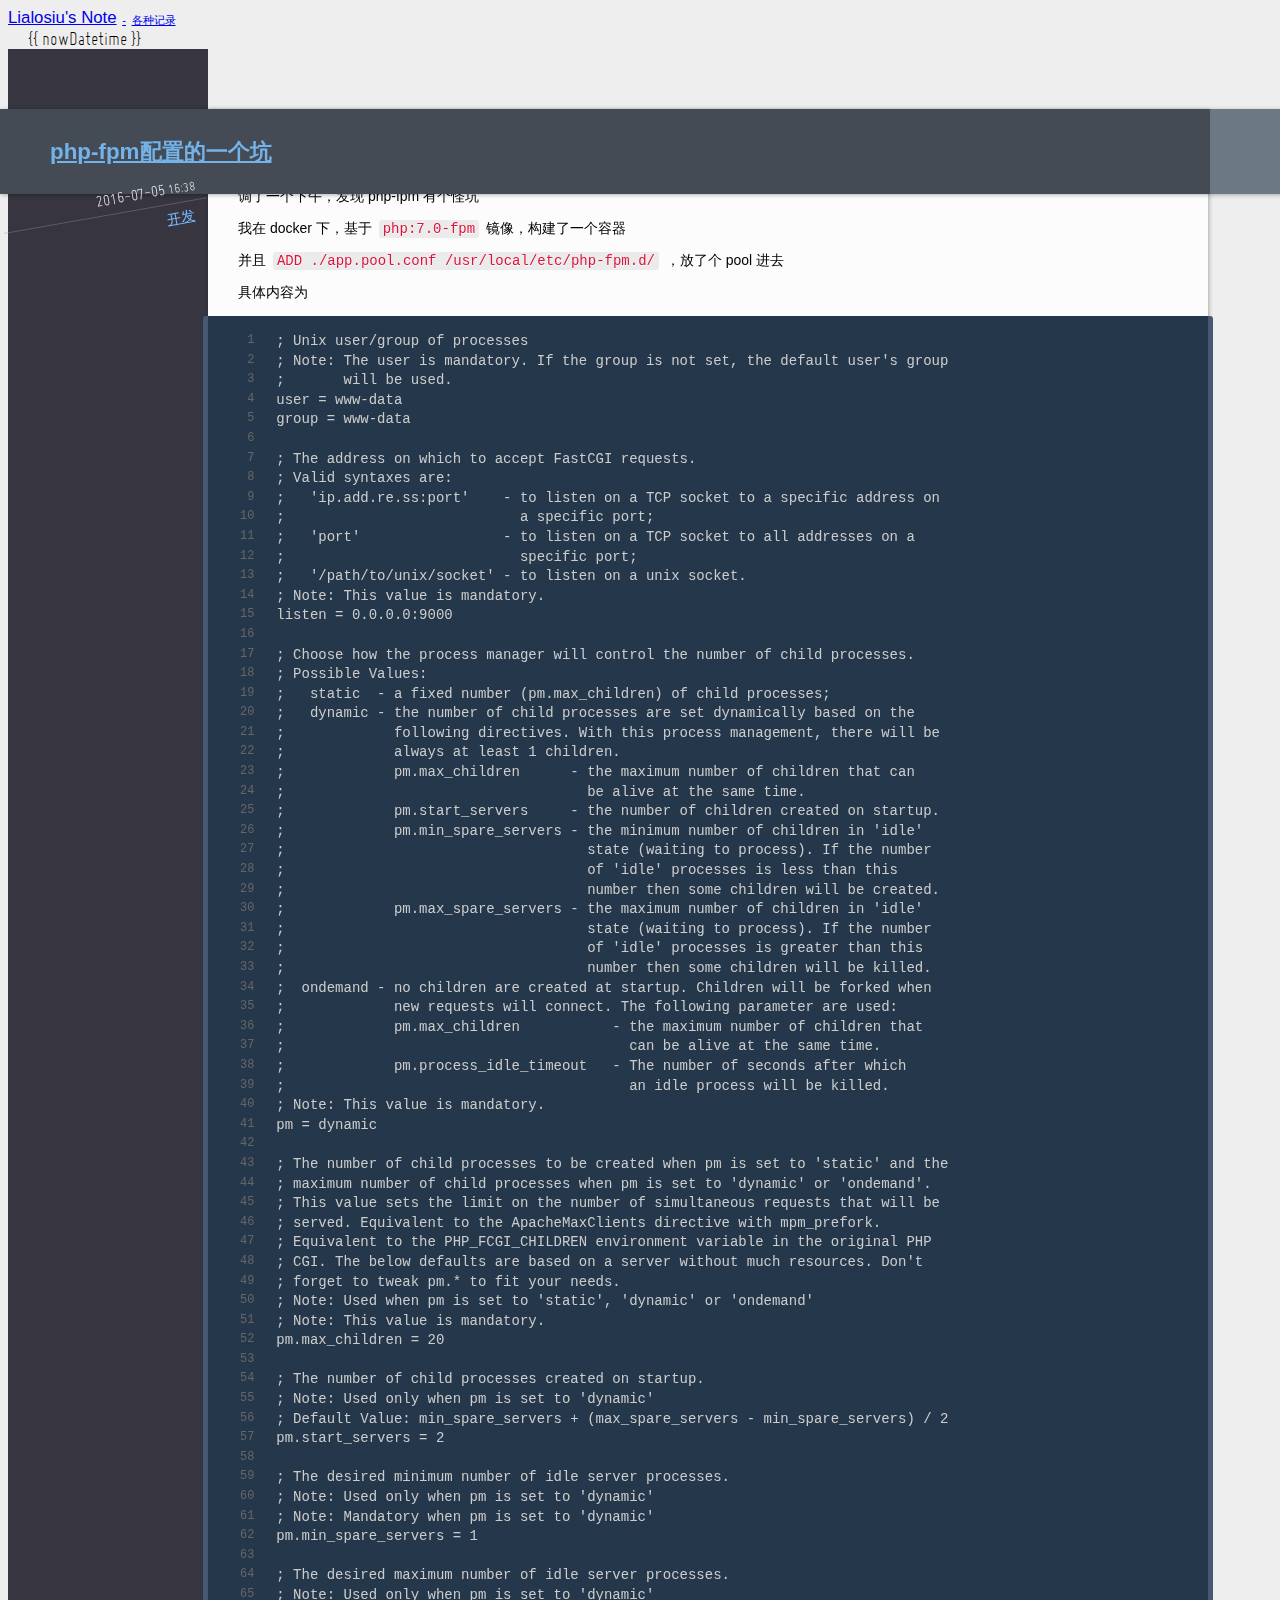
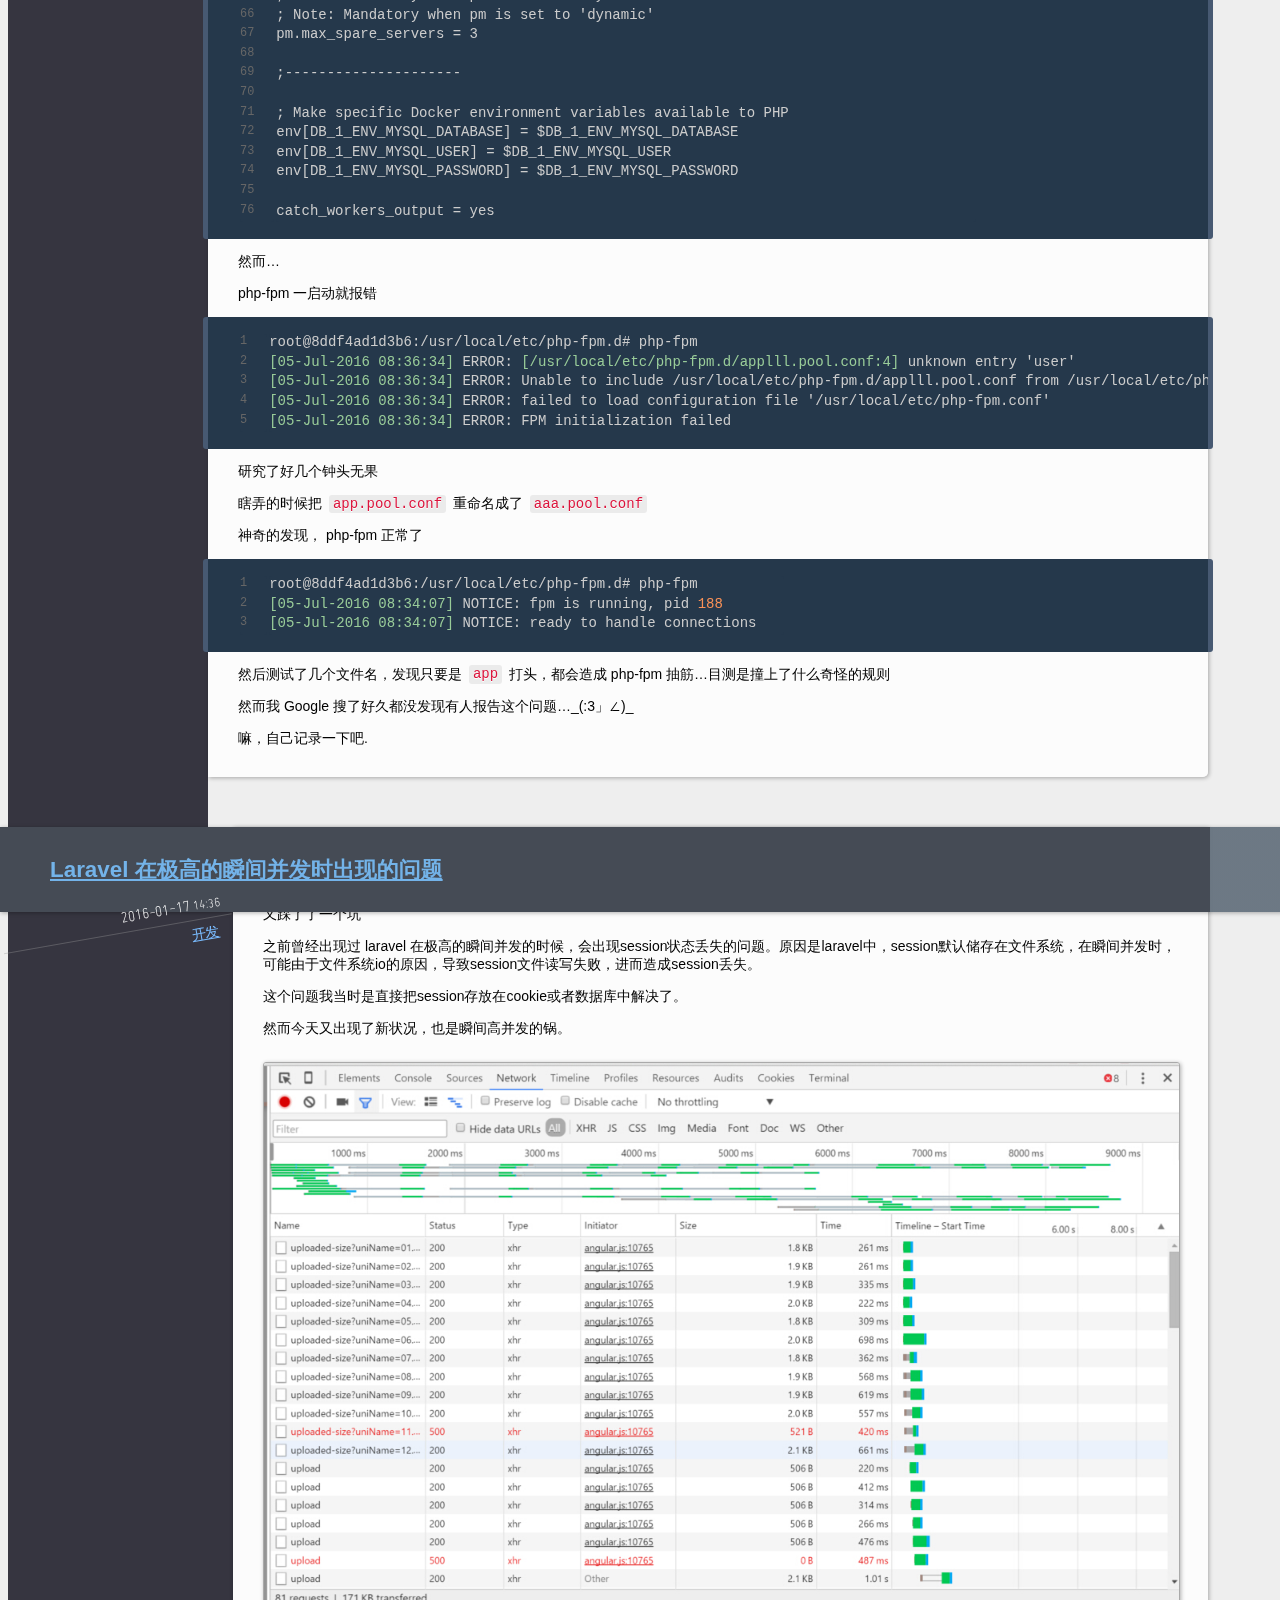
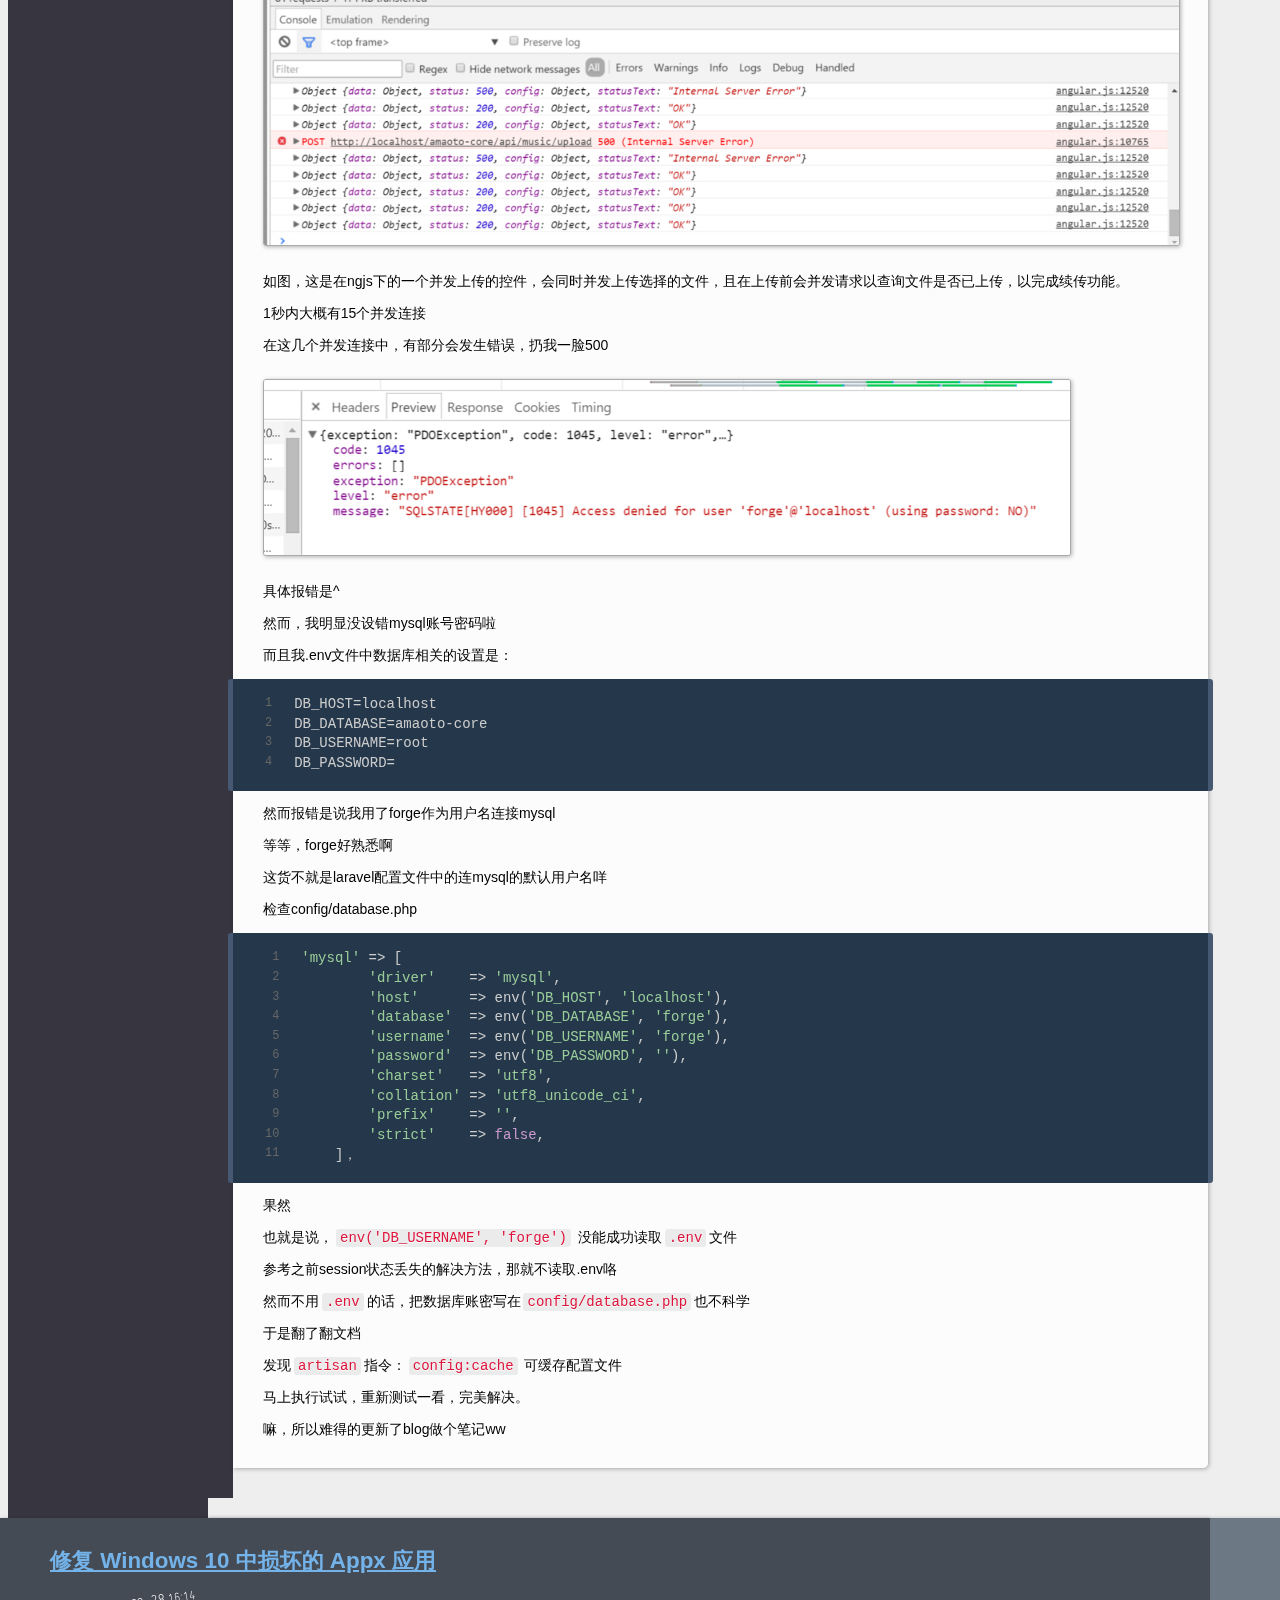
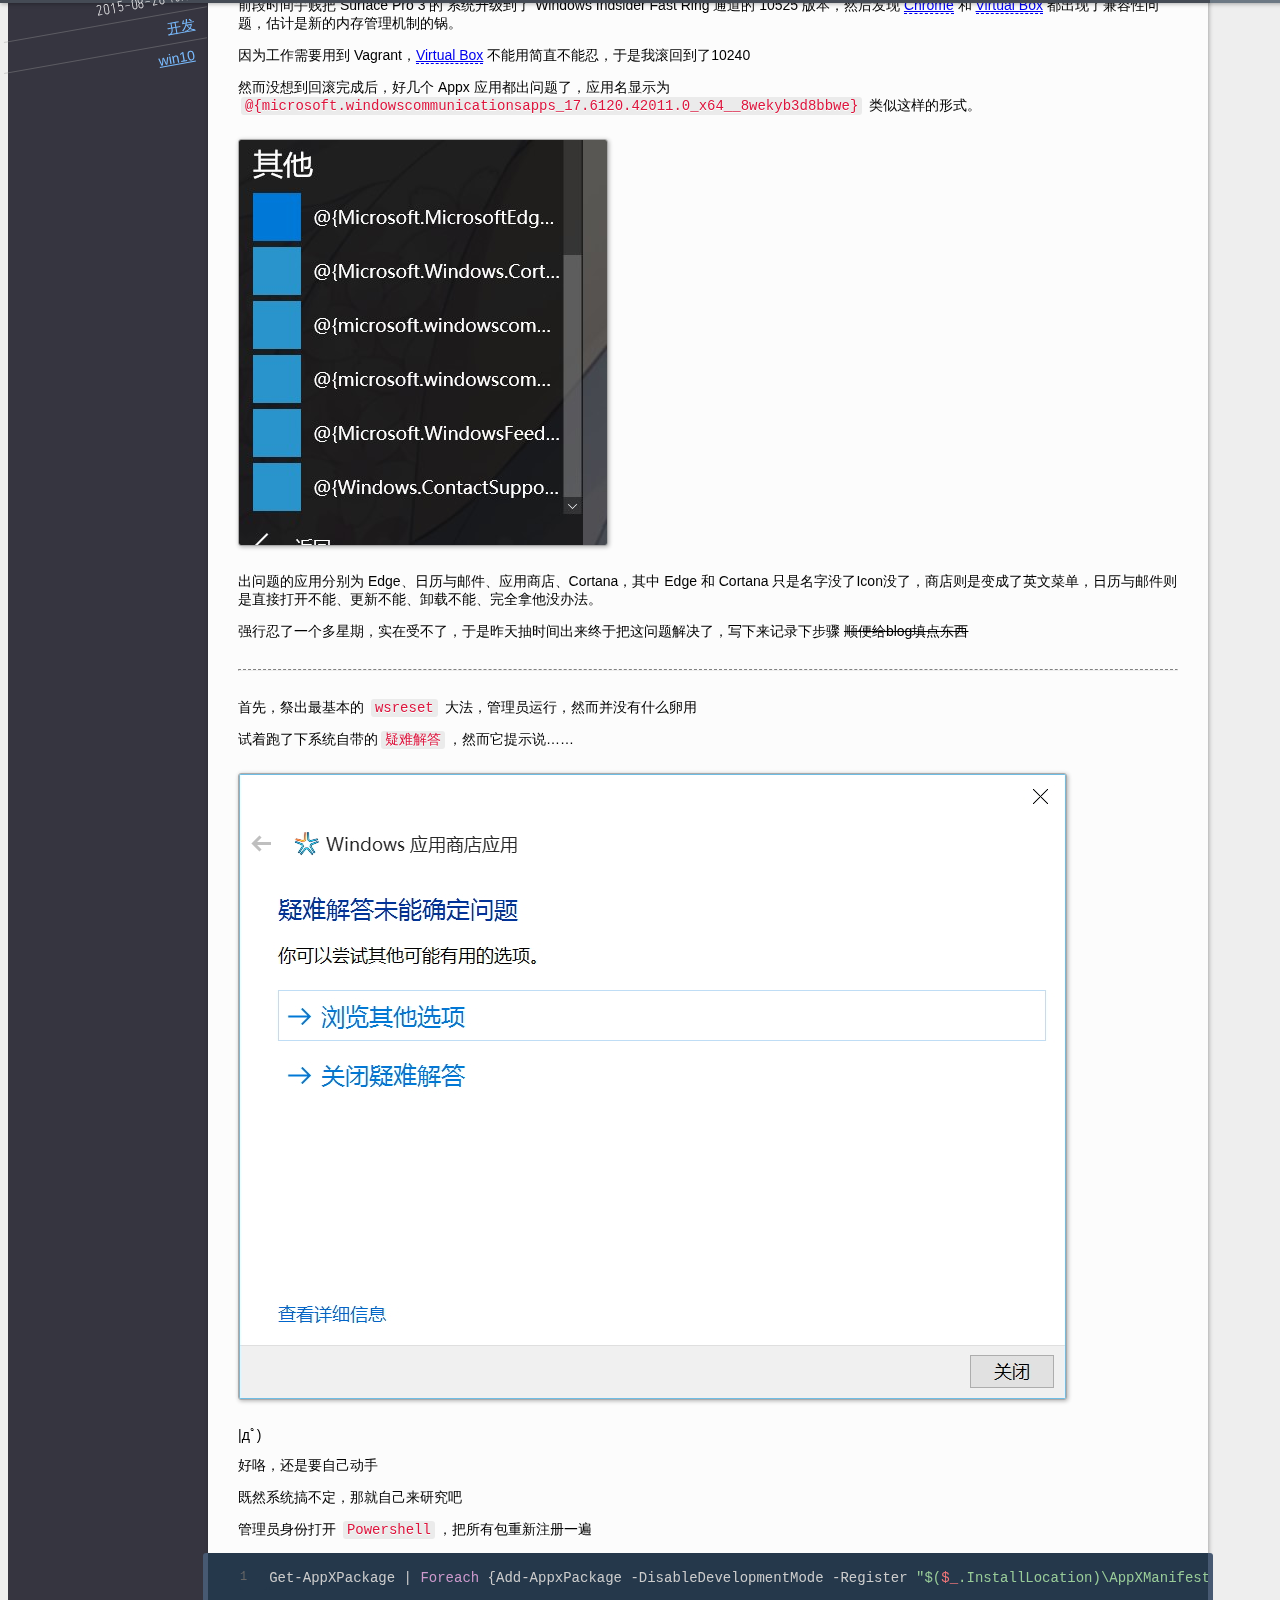
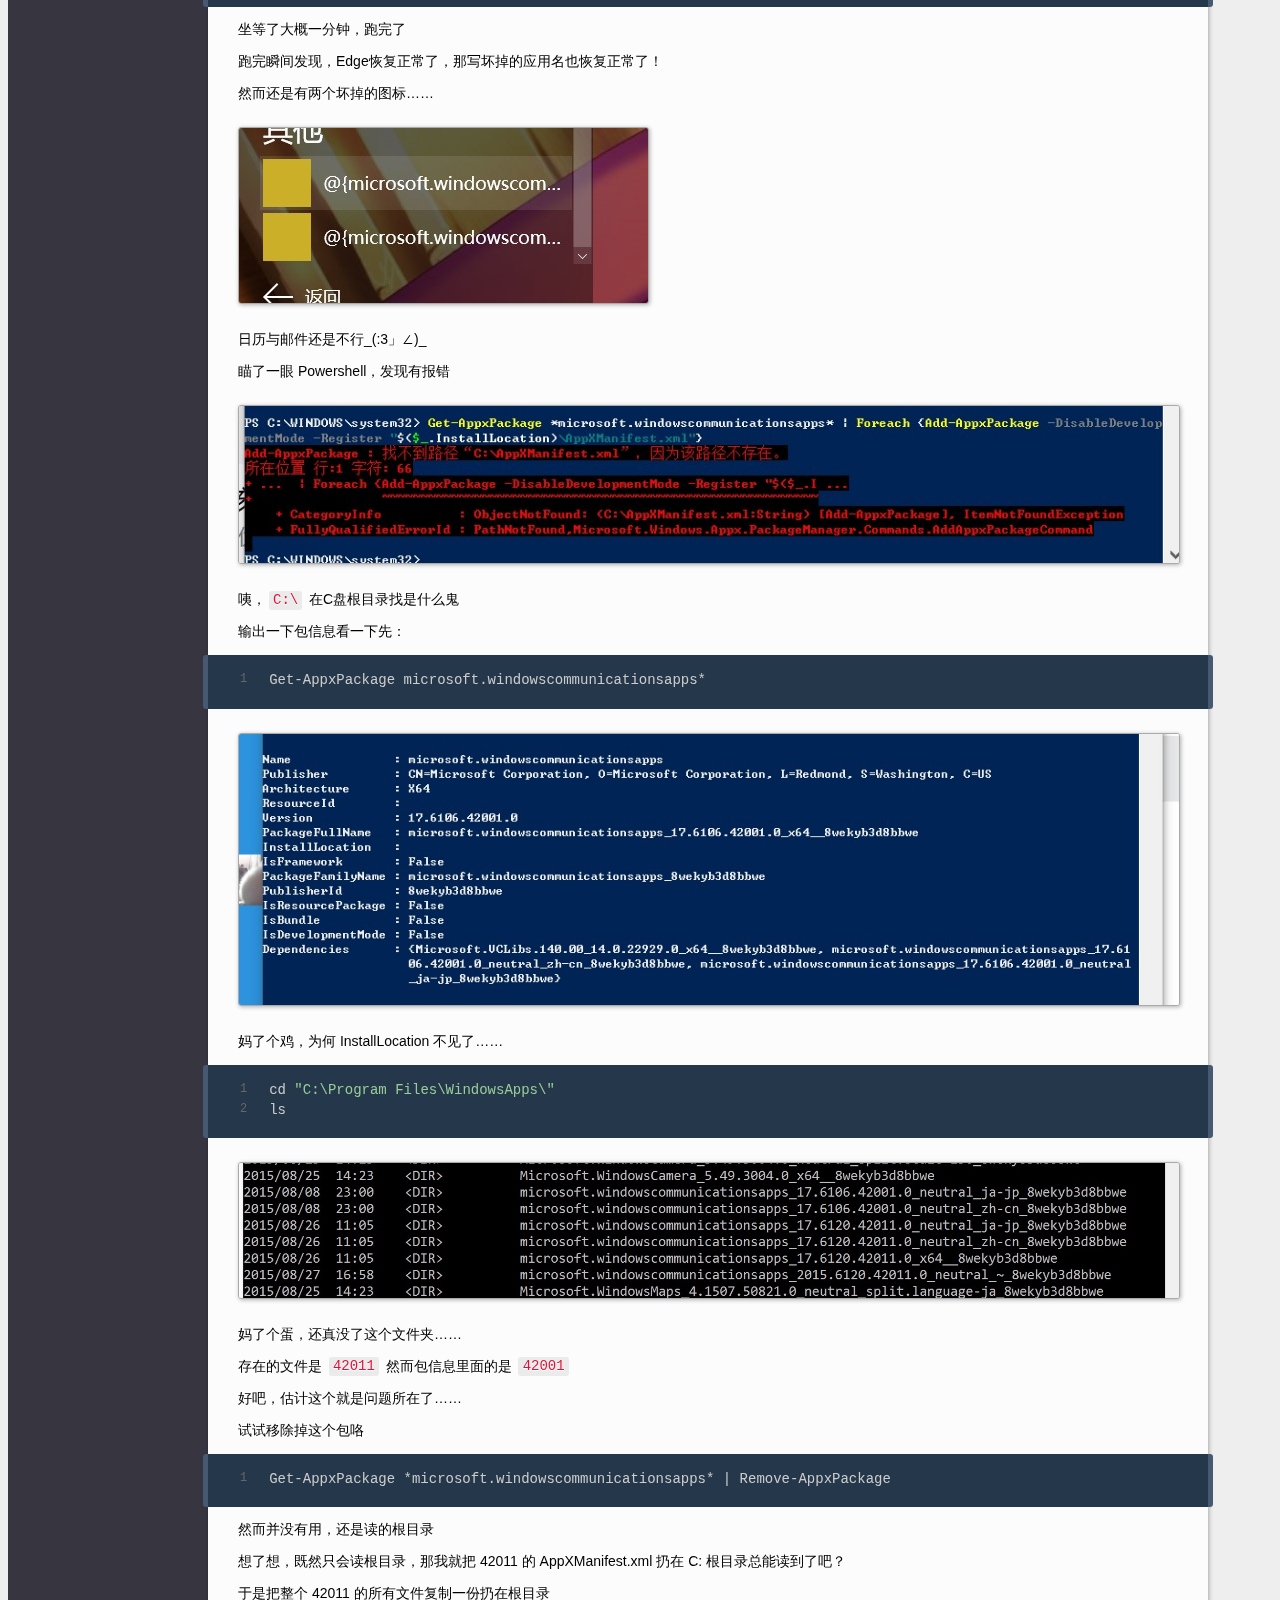
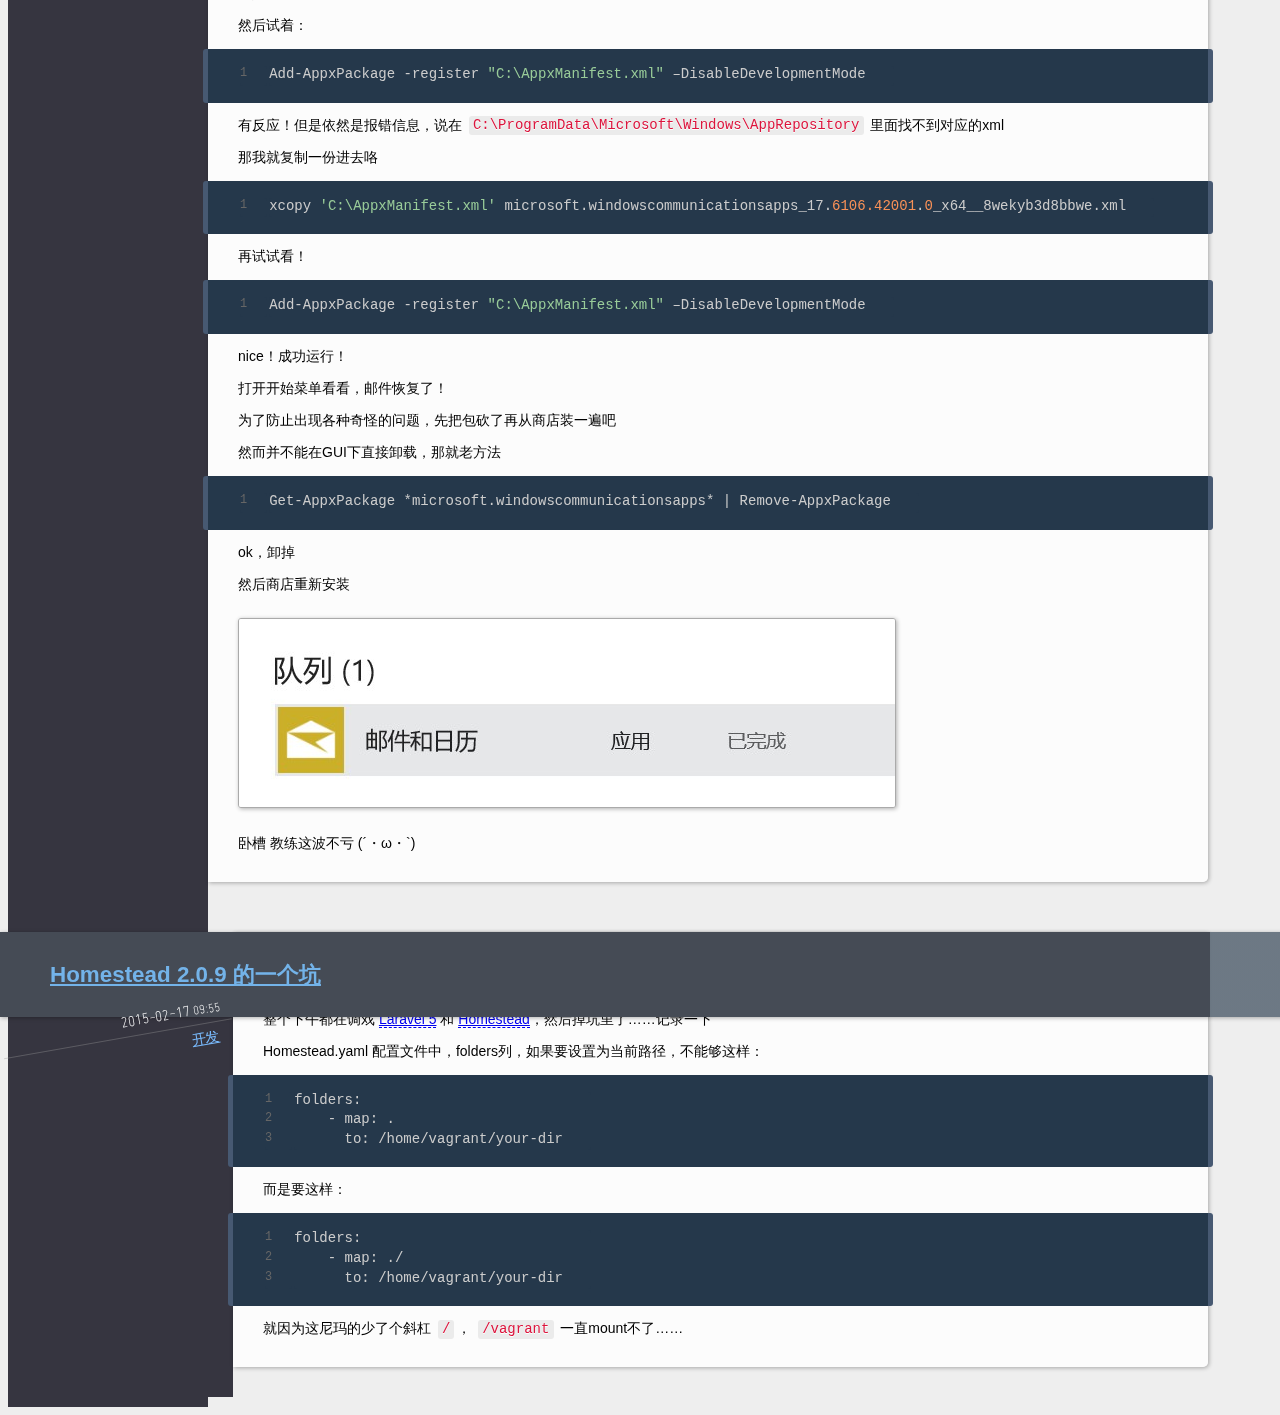
==== index.html @ b4f5a3cc "Site updated: 2017-02-01 22:41:34" ====
<!DOCTYPE html>
<html>
<head>
    <meta charset="utf-8">
    <meta http-equiv="x-ua-compatible" content="ie=edge">
    <meta name="viewport" content="width=device-width, initial-scale=1">
    <title>Lialosiu&#39;s Note</title>
    <link rel="stylesheet" href="https://cdn.jsdelivr.net/semantic-ui/2.2.6/semantic.min.css">
    <link rel="stylesheet" href="/css/app.css">
</head>
<body>
<div id="app">
    <div class="ui top fixed menu blur">
    </div>
    <div class="ui top fixed borderless menu">
        <div class="item site-name-area">
            <a href="/" class="site-title">Lialosiu&#39;s Note</a>
            
            <a href="/" class="site-subtitle">各种记录</a>
            
        </div>
        <div class="right menu">
            <a class="item clock" v-cloak>{{ nowDatetime }}</a>
        </div>
    </div>
    <div class="body">
        <div class="left-side">
            

<articl class="article article-type-post">
    <div class="article-meta">
        <header class="article-header">
            
            
            <h1>
                <a href="/2016/07/05/php-fpm配置的一个坑/">php-fpm配置的一个坑</a>
            </h1>
            
            
        </header>
        <div class="article-date rotate">
            <i class="icon calendar"></i>
            <time datetime="2016-07-05T08:38:00.000Z">2016-07-05
                <small>16:38</small>
            </time>
        </div>
        
        <div class="article-category rotate">
            <i class="icon book"></i>
            <a class="article-category-link" href="/categories/开发/">开发</a>
        </div>
        
        
    </div>
    <div class="article-inner">
        
        
        
        <div class="article-entry">
            
            <p>调了一个下午，发现 php-fpm 有个怪坑</p>
<p>我在 docker 下，基于 <code>php:7.0-fpm</code> 镜像，构建了一个容器</p>
<p>并且 <code>ADD ./app.pool.conf /usr/local/etc/php-fpm.d/</code> ，放了个 pool 进去</p>
<p>具体内容为</p>
<figure class="highlight"><table><tr><td class="gutter"><pre><div class="line">1</div><div class="line">2</div><div class="line">3</div><div class="line">4</div><div class="line">5</div><div class="line">6</div><div class="line">7</div><div class="line">8</div><div class="line">9</div><div class="line">10</div><div class="line">11</div><div class="line">12</div><div class="line">13</div><div class="line">14</div><div class="line">15</div><div class="line">16</div><div class="line">17</div><div class="line">18</div><div class="line">19</div><div class="line">20</div><div class="line">21</div><div class="line">22</div><div class="line">23</div><div class="line">24</div><div class="line">25</div><div class="line">26</div><div class="line">27</div><div class="line">28</div><div class="line">29</div><div class="line">30</div><div class="line">31</div><div class="line">32</div><div class="line">33</div><div class="line">34</div><div class="line">35</div><div class="line">36</div><div class="line">37</div><div class="line">38</div><div class="line">39</div><div class="line">40</div><div class="line">41</div><div class="line">42</div><div class="line">43</div><div class="line">44</div><div class="line">45</div><div class="line">46</div><div class="line">47</div><div class="line">48</div><div class="line">49</div><div class="line">50</div><div class="line">51</div><div class="line">52</div><div class="line">53</div><div class="line">54</div><div class="line">55</div><div class="line">56</div><div class="line">57</div><div class="line">58</div><div class="line">59</div><div class="line">60</div><div class="line">61</div><div class="line">62</div><div class="line">63</div><div class="line">64</div><div class="line">65</div><div class="line">66</div><div class="line">67</div><div class="line">68</div><div class="line">69</div><div class="line">70</div><div class="line">71</div><div class="line">72</div><div class="line">73</div><div class="line">74</div><div class="line">75</div><div class="line">76</div></pre></td><td class="code"><pre><div class="line">; Unix user/group of processes</div><div class="line">; Note: The user is mandatory. If the group is not set, the default user's group</div><div class="line">;       will be used.</div><div class="line">user = www-data</div><div class="line">group = www-data</div><div class="line"></div><div class="line">; The address on which to accept FastCGI requests.</div><div class="line">; Valid syntaxes are:</div><div class="line">;   'ip.add.re.ss:port'    - to listen on a TCP socket to a specific address on</div><div class="line">;                            a specific port;</div><div class="line">;   'port'                 - to listen on a TCP socket to all addresses on a</div><div class="line">;                            specific port;</div><div class="line">;   '/path/to/unix/socket' - to listen on a unix socket.</div><div class="line">; Note: This value is mandatory.</div><div class="line">listen = 0.0.0.0:9000</div><div class="line"></div><div class="line">; Choose how the process manager will control the number of child processes.</div><div class="line">; Possible Values:</div><div class="line">;   static  - a fixed number (pm.max_children) of child processes;</div><div class="line">;   dynamic - the number of child processes are set dynamically based on the</div><div class="line">;             following directives. With this process management, there will be</div><div class="line">;             always at least 1 children.</div><div class="line">;             pm.max_children      - the maximum number of children that can</div><div class="line">;                                    be alive at the same time.</div><div class="line">;             pm.start_servers     - the number of children created on startup.</div><div class="line">;             pm.min_spare_servers - the minimum number of children in 'idle'</div><div class="line">;                                    state (waiting to process). If the number</div><div class="line">;                                    of 'idle' processes is less than this</div><div class="line">;                                    number then some children will be created.</div><div class="line">;             pm.max_spare_servers - the maximum number of children in 'idle'</div><div class="line">;                                    state (waiting to process). If the number</div><div class="line">;                                    of 'idle' processes is greater than this</div><div class="line">;                                    number then some children will be killed.</div><div class="line">;  ondemand - no children are created at startup. Children will be forked when</div><div class="line">;             new requests will connect. The following parameter are used:</div><div class="line">;             pm.max_children           - the maximum number of children that</div><div class="line">;                                         can be alive at the same time.</div><div class="line">;             pm.process_idle_timeout   - The number of seconds after which</div><div class="line">;                                         an idle process will be killed.</div><div class="line">; Note: This value is mandatory.</div><div class="line">pm = dynamic</div><div class="line"></div><div class="line">; The number of child processes to be created when pm is set to 'static' and the</div><div class="line">; maximum number of child processes when pm is set to 'dynamic' or 'ondemand'.</div><div class="line">; This value sets the limit on the number of simultaneous requests that will be</div><div class="line">; served. Equivalent to the ApacheMaxClients directive with mpm_prefork.</div><div class="line">; Equivalent to the PHP_FCGI_CHILDREN environment variable in the original PHP</div><div class="line">; CGI. The below defaults are based on a server without much resources. Don't</div><div class="line">; forget to tweak pm.* to fit your needs.</div><div class="line">; Note: Used when pm is set to 'static', 'dynamic' or 'ondemand'</div><div class="line">; Note: This value is mandatory.</div><div class="line">pm.max_children = 20</div><div class="line"></div><div class="line">; The number of child processes created on startup.</div><div class="line">; Note: Used only when pm is set to 'dynamic'</div><div class="line">; Default Value: min_spare_servers + (max_spare_servers - min_spare_servers) / 2</div><div class="line">pm.start_servers = 2</div><div class="line"></div><div class="line">; The desired minimum number of idle server processes.</div><div class="line">; Note: Used only when pm is set to 'dynamic'</div><div class="line">; Note: Mandatory when pm is set to 'dynamic'</div><div class="line">pm.min_spare_servers = 1</div><div class="line"></div><div class="line">; The desired maximum number of idle server processes.</div><div class="line">; Note: Used only when pm is set to 'dynamic'</div><div class="line">; Note: Mandatory when pm is set to 'dynamic'</div><div class="line">pm.max_spare_servers = 3</div><div class="line"></div><div class="line">;---------------------</div><div class="line"></div><div class="line">; Make specific Docker environment variables available to PHP</div><div class="line">env[DB_1_ENV_MYSQL_DATABASE] = $DB_1_ENV_MYSQL_DATABASE</div><div class="line">env[DB_1_ENV_MYSQL_USER] = $DB_1_ENV_MYSQL_USER</div><div class="line">env[DB_1_ENV_MYSQL_PASSWORD] = $DB_1_ENV_MYSQL_PASSWORD</div><div class="line"></div><div class="line">catch_workers_output = yes</div></pre></td></tr></table></figure>
<p>然而…</p>
<p>php-fpm 一启动就报错</p>
<figure class="highlight accesslog"><table><tr><td class="gutter"><pre><div class="line">1</div><div class="line">2</div><div class="line">3</div><div class="line">4</div><div class="line">5</div></pre></td><td class="code"><pre><div class="line">root@8ddf4ad1d3b6:/usr/local/etc/php-fpm.d# php-fpm</div><div class="line"><span class="string">[05-Jul-2016 08:36:34]</span> ERROR: <span class="string">[/usr/local/etc/php-fpm.d/applll.pool.conf:4]</span> unknown entry 'user'</div><div class="line"><span class="string">[05-Jul-2016 08:36:34]</span> ERROR: Unable to include /usr/local/etc/php-fpm.d/applll.pool.conf from /usr/local/etc/php-fpm.conf at line <span class="number">4</span></div><div class="line"><span class="string">[05-Jul-2016 08:36:34]</span> ERROR: failed to load configuration file '/usr/local/etc/php-fpm.conf'</div><div class="line"><span class="string">[05-Jul-2016 08:36:34]</span> ERROR: FPM initialization failed</div></pre></td></tr></table></figure>
<p>研究了好几个钟头无果</p>
<p>瞎弄的时候把 <code>app.pool.conf</code> 重命名成了 <code>aaa.pool.conf</code></p>
<p>神奇的发现， php-fpm 正常了</p>
<figure class="highlight accesslog"><table><tr><td class="gutter"><pre><div class="line">1</div><div class="line">2</div><div class="line">3</div></pre></td><td class="code"><pre><div class="line">root@8ddf4ad1d3b6:/usr/local/etc/php-fpm.d# php-fpm</div><div class="line"><span class="string">[05-Jul-2016 08:34:07]</span> NOTICE: fpm is running, pid <span class="number">188</span></div><div class="line"><span class="string">[05-Jul-2016 08:34:07]</span> NOTICE: ready to handle connections</div></pre></td></tr></table></figure>
<p>然后测试了几个文件名，发现只要是 <code>app</code> 打头，都会造成 php-fpm 抽筋…目测是撞上了什么奇怪的规则</p>
<p>然而我 Google 搜了好久都没发现有人报告这个问题…_(:3」∠)_</p>
<p>嘛，自己记录一下吧.</p>

            
        </div>
        <footer class="article-footer">
            <!--<a data-url="http://lialosiu.com/2016/07/05/php-fpm配置的一个坑/" data-id="ciyn25i310004ygyzutb5bv4u"-->
               <!--class="article-share-link">share</a>-->
            
        </footer>
    </div>
    
</articl>



<articl class="article article-type-post">
    <div class="article-meta">
        <header class="article-header">
            
            
            <h1>
                <a href="/2016/01/17/laravel在极高的瞬间并发时出现的问题/">Laravel 在极高的瞬间并发时出现的问题</a>
            </h1>
            
            
        </header>
        <div class="article-date rotate">
            <i class="icon calendar"></i>
            <time datetime="2016-01-17T06:36:00.000Z">2016-01-17
                <small>14:36</small>
            </time>
        </div>
        
        <div class="article-category rotate">
            <i class="icon book"></i>
            <a class="article-category-link" href="/categories/开发/">开发</a>
        </div>
        
        
    </div>
    <div class="article-inner">
        
        
        
        <div class="article-entry">
            
            <p>又踩了了一个坑</p>
<p>之前曾经出现过 laravel 在极高的瞬间并发的时候，会出现session状态丢失的问题。原因是laravel中，session默认储存在文件系统，在瞬间并发时，可能由于文件系统io的原因，导致session文件读写失败，进而造成session丢失。</p>
<p>这个问题我当时是直接把session存放在cookie或者数据库中解决了。</p>
<p>然而今天又出现了新状况，也是瞬间高并发的锅。</p>
<img src="/2016/01/17/laravel在极高的瞬间并发时出现的问题/20160117221844.jpg" alt="20160117221844.jpg" title="">
<p>如图，这是在ngjs下的一个并发上传的控件，会同时并发上传选择的文件，且在上传前会并发请求以查询文件是否已上传，以完成续传功能。</p>
<p>1秒内大概有15个并发连接</p>
<p>在这几个并发连接中，有部分会发生错误，扔我一脸500</p>
<img src="/2016/01/17/laravel在极高的瞬间并发时出现的问题/20160117222400.jpg" alt="20160117222400.jpg" title="">
<p>具体报错是^</p>
<p>然而，我明显没设错mysql账号密码啦</p>
<p>而且我.env文件中数据库相关的设置是：</p>
<figure class="highlight ini"><table><tr><td class="gutter"><pre><div class="line">1</div><div class="line">2</div><div class="line">3</div><div class="line">4</div></pre></td><td class="code"><pre><div class="line"><span class="attr">DB_HOST</span>=localhost</div><div class="line"><span class="attr">DB_DATABASE</span>=amaoto-core</div><div class="line"><span class="attr">DB_USERNAME</span>=root</div><div class="line"><span class="attr">DB_PASSWORD</span>=</div></pre></td></tr></table></figure>
<p>然而报错是说我用了forge作为用户名连接mysql</p>
<p>等等，forge好熟悉啊</p>
<p>这货不就是laravel配置文件中的连mysql的默认用户名咩</p>
<p>检查config/database.php</p>
<figure class="highlight php"><table><tr><td class="gutter"><pre><div class="line">1</div><div class="line">2</div><div class="line">3</div><div class="line">4</div><div class="line">5</div><div class="line">6</div><div class="line">7</div><div class="line">8</div><div class="line">9</div><div class="line">10</div><div class="line">11</div></pre></td><td class="code"><pre><div class="line"><span class="string">'mysql'</span> =&gt; [</div><div class="line">        <span class="string">'driver'</span>    =&gt; <span class="string">'mysql'</span>,</div><div class="line">        <span class="string">'host'</span>      =&gt; env(<span class="string">'DB_HOST'</span>, <span class="string">'localhost'</span>),</div><div class="line">        <span class="string">'database'</span>  =&gt; env(<span class="string">'DB_DATABASE'</span>, <span class="string">'forge'</span>),</div><div class="line">        <span class="string">'username'</span>  =&gt; env(<span class="string">'DB_USERNAME'</span>, <span class="string">'forge'</span>),</div><div class="line">        <span class="string">'password'</span>  =&gt; env(<span class="string">'DB_PASSWORD'</span>, <span class="string">''</span>),</div><div class="line">        <span class="string">'charset'</span>   =&gt; <span class="string">'utf8'</span>,</div><div class="line">        <span class="string">'collation'</span> =&gt; <span class="string">'utf8_unicode_ci'</span>,</div><div class="line">        <span class="string">'prefix'</span>    =&gt; <span class="string">''</span>,</div><div class="line">        <span class="string">'strict'</span>    =&gt; <span class="keyword">false</span>,</div><div class="line">    ]，</div></pre></td></tr></table></figure>
<p>果然</p>
<p>也就是说，<code>env(&#39;DB_USERNAME&#39;, &#39;forge&#39;)</code> 没能成功读取<code>.env</code>文件</p>
<p>参考之前session状态丢失的解决方法，那就不读取.env咯</p>
<p>然而不用<code>.env</code>的话，把数据库账密写在<code>config/database.php</code>也不科学</p>
<p>于是翻了翻文档</p>
<p>发现<code>artisan</code>指令：<code>config:cache</code> 可缓存配置文件</p>
<p>马上执行试试，重新测试一看，完美解决。</p>
<p>嘛，所以难得的更新了blog做个笔记ww</p>

            
        </div>
        <footer class="article-footer">
            <!--<a data-url="http://lialosiu.com/2016/01/17/laravel在极高的瞬间并发时出现的问题/" data-id="ciyn25i330006ygyz6rc8dpba"-->
               <!--class="article-share-link">share</a>-->
            
        </footer>
    </div>
    
</articl>



<articl class="article article-type-post">
    <div class="article-meta">
        <header class="article-header">
            
            
            <h1>
                <a href="/2015/08/28/修复windows10中损坏的appx应用/">修复 Windows 10 中损坏的 Appx 应用</a>
            </h1>
            
            
        </header>
        <div class="article-date rotate">
            <i class="icon calendar"></i>
            <time datetime="2015-08-28T08:14:43.000Z">2015-08-28
                <small>16:14</small>
            </time>
        </div>
        
        <div class="article-category rotate">
            <i class="icon book"></i>
            <a class="article-category-link" href="/categories/开发/">开发</a>
        </div>
        
        
        <div class="article-tag rotate">
            <i class="icon tags"></i>
            <a class="article-tag-link" href="/tags/win10/">win10</a>
        </div>
        
    </div>
    <div class="article-inner">
        
        
        
        <div class="article-entry">
            
            <p>前段时间手贱把 Surface Pro 3 的 系统升级到了 Windows Indsider Fast Ring 通道的 10525 版本，然后发现 <a href="https://www.google.com/intl/zh-CN/chrome/browser/desktop/index.html" target="_blank" rel="external">Chrome</a> 和 <a href="virtualbox.org">Virtual Box</a> 都出现了兼容性问题，估计是新的内存管理机制的锅。</p>
<p>因为工作需要用到 Vagrant，<a href="http://virtualbox.org" target="_blank" rel="external">Virtual Box</a> 不能用简直不能忍，于是我滚回到了10240</p>
<p>然而没想到回滚完成后，好几个 Appx 应用都出问题了，应用名显示为 <code>@{microsoft.windowscommunicationsapps_17.6120.42011.0_x64__8wekyb3d8bbwe}</code> 类似这样的形式。</p>
<img src="/2015/08/28/修复windows10中损坏的appx应用/000.jpg" alt="000.jpg" title="">
<p>出问题的应用分别为 Edge、日历与邮件、应用商店、Cortana，其中 Edge 和 Cortana 只是名字没了Icon没了，商店则是变成了英文菜单，日历与邮件则是直接打开不能、更新不能、卸载不能、完全拿他没办法。</p>
<p>强行忍了一个多星期，实在受不了，于是昨天抽时间出来终于把这问题解决了，写下来记录下步骤 <del>顺便给blog填点东西</del></p>
<hr>
<p>首先，祭出最基本的 <code>wsreset</code> 大法，管理员运行，然而并没有什么卵用</p>
<p>试着跑了下系统自带的<code>疑难解答</code>，然而它提示说……</p>
<img src="/2015/08/28/修复windows10中损坏的appx应用/001.jpg" alt="001.jpg" title="">
<p>|дﾟ)</p>
<p>好咯，还是要自己动手</p>
<p>既然系统搞不定，那就自己来研究吧</p>
<p>管理员身份打开 <code>Powershell</code>，把所有包重新注册一遍</p>
<figure class="highlight ps"><table><tr><td class="gutter"><pre><div class="line">1</div></pre></td><td class="code"><pre><div class="line">Get-AppXPackage | <span class="keyword">Foreach</span> &#123;Add-AppxPackage -DisableDevelopmentMode -Register <span class="string">"$(<span class="variable">$_</span>.InstallLocation)\AppXManifest.xml"</span>&#125;</div></pre></td></tr></table></figure>
<p>坐等了大概一分钟，跑完了</p>
<p>跑完瞬间发现，Edge恢复正常了，那写坏掉的应用名也恢复正常了！</p>
<p>然而还是有两个坏掉的图标……</p>
<img src="/2015/08/28/修复windows10中损坏的appx应用/002.jpg" alt="002.jpg" title="">
<p>日历与邮件还是不行_(:3」∠)_</p>
<p>瞄了一眼 Powershell，发现有报错</p>
<img src="/2015/08/28/修复windows10中损坏的appx应用/003.jpg" alt="003.jpg" title="">
<p>咦，<code>C:\</code> 在C盘根目录找是什么鬼</p>
<p>输出一下包信息看一下先：</p>
<figure class="highlight ps"><table><tr><td class="gutter"><pre><div class="line">1</div></pre></td><td class="code"><pre><div class="line">Get-AppxPackage microsoft.windowscommunicationsapps*</div></pre></td></tr></table></figure>
<img src="/2015/08/28/修复windows10中损坏的appx应用/004.jpg" alt="004.jpg" title="">
<p>妈了个鸡，为何 InstallLocation 不见了……</p>
<figure class="highlight ps"><table><tr><td class="gutter"><pre><div class="line">1</div><div class="line">2</div></pre></td><td class="code"><pre><div class="line">cd <span class="string">"C:\Program Files\WindowsApps\"</span></div><div class="line">ls</div></pre></td></tr></table></figure>
<img src="/2015/08/28/修复windows10中损坏的appx应用/005.jpg" alt="005.jpg" title="">
<p>妈了个蛋，还真没了这个文件夹……</p>
<p>存在的文件是 <code>42011</code> 然而包信息里面的是 <code>42001</code></p>
<p>好吧，估计这个就是问题所在了……</p>
<p>试试移除掉这个包咯</p>
<figure class="highlight ps"><table><tr><td class="gutter"><pre><div class="line">1</div></pre></td><td class="code"><pre><div class="line">Get-AppxPackage *microsoft.windowscommunicationsapps* | Remove-AppxPackage</div></pre></td></tr></table></figure>
<p>然而并没有用，还是读的根目录</p>
<p>想了想，既然只会读根目录，那我就把 42011 的 AppXManifest.xml 扔在 C: 根目录总能读到了吧？</p>
<p>于是把整个 42011 的所有文件复制一份扔在根目录</p>
<p>然后试着：</p>
<figure class="highlight ps"><table><tr><td class="gutter"><pre><div class="line">1</div></pre></td><td class="code"><pre><div class="line">Add-AppxPackage -register <span class="string">"C:\AppxManifest.xml"</span> –DisableDevelopmentMode</div></pre></td></tr></table></figure>
<p>有反应！但是依然是报错信息，说在 <code>C:\ProgramData\Microsoft\Windows\AppRepository</code> 里面找不到对应的xml</p>
<p>那我就复制一份进去咯</p>
<figure class="highlight ps"><table><tr><td class="gutter"><pre><div class="line">1</div></pre></td><td class="code"><pre><div class="line">xcopy <span class="string">'C:\AppxManifest.xml'</span> microsoft.windowscommunicationsapps_17.<span class="number">6106.42001</span>.<span class="number">0</span>_x64__8wekyb3d8bbwe.xml</div></pre></td></tr></table></figure>
<p>再试试看！</p>
<figure class="highlight ps"><table><tr><td class="gutter"><pre><div class="line">1</div></pre></td><td class="code"><pre><div class="line">Add-AppxPackage -register <span class="string">"C:\AppxManifest.xml"</span> –DisableDevelopmentMode</div></pre></td></tr></table></figure>
<p>nice！成功运行！</p>
<p>打开开始菜单看看，邮件恢复了！</p>
<p>为了防止出现各种奇怪的问题，先把包砍了再从商店装一遍吧</p>
<p>然而并不能在GUI下直接卸载，那就老方法</p>
<figure class="highlight ps"><table><tr><td class="gutter"><pre><div class="line">1</div></pre></td><td class="code"><pre><div class="line">Get-AppxPackage *microsoft.windowscommunicationsapps* | Remove-AppxPackage</div></pre></td></tr></table></figure>
<p>ok，卸掉</p>
<p>然后商店重新安装</p>
<img src="/2015/08/28/修复windows10中损坏的appx应用/006.jpg" alt="006.jpg" title="">
<p>卧槽 教练这波不亏 (´・ω・`)</p>

            
        </div>
        <footer class="article-footer">
            <!--<a data-url="http://lialosiu.com/2015/08/28/修复windows10中损坏的appx应用/" data-id="ciyn25i300003ygyzur49psvh"-->
               <!--class="article-share-link">share</a>-->
            
        </footer>
    </div>
    
</articl>



<articl class="article article-type-post">
    <div class="article-meta">
        <header class="article-header">
            
            
            <h1>
                <a href="/2015/02/17/homestead2.0.9的一个坑/">Homestead 2.0.9 的一个坑</a>
            </h1>
            
            
        </header>
        <div class="article-date rotate">
            <i class="icon calendar"></i>
            <time datetime="2015-02-17T01:55:00.000Z">2015-02-17
                <small>09:55</small>
            </time>
        </div>
        
        <div class="article-category rotate">
            <i class="icon book"></i>
            <a class="article-category-link" href="/categories/开发/">开发</a>
        </div>
        
        
    </div>
    <div class="article-inner">
        
        
        
        <div class="article-entry">
            
            <p>整个下午都在调戏 <a href="http://laravel.com/docs/5.0" target="_blank" rel="external">Laravel 5</a> 和 <a href="http://laravel.com/docs/5.0/homestead" target="_blank" rel="external">Homestead</a>，然后掉坑里了……记录一下</p>
<p>Homestead.yaml 配置文件中，folders列，如果要设置为当前路径，不能够这样：</p>
<figure class="highlight yaml"><table><tr><td class="gutter"><pre><div class="line">1</div><div class="line">2</div><div class="line">3</div></pre></td><td class="code"><pre><div class="line"><span class="attr">folders:</span></div><div class="line"><span class="attr">    - map:</span> .</div><div class="line"><span class="attr">      to:</span> /home/vagrant/your-dir</div></pre></td></tr></table></figure>
<p>而是要这样：</p>
<figure class="highlight yaml"><table><tr><td class="gutter"><pre><div class="line">1</div><div class="line">2</div><div class="line">3</div></pre></td><td class="code"><pre><div class="line"><span class="attr">folders:</span></div><div class="line"><span class="attr">    - map:</span> ./</div><div class="line"><span class="attr">      to:</span> /home/vagrant/your-dir</div></pre></td></tr></table></figure>
<p>就因为这尼玛的少了个斜杠 <code>/</code>， <code>/vagrant</code> 一直mount不了……</p>

            
        </div>
        <footer class="article-footer">
            <!--<a data-url="http://lialosiu.com/2015/02/17/homestead2.0.9的一个坑/" data-id="ciyn25i2i0000ygyz837npmmg"-->
               <!--class="article-share-link">share</a>-->
            
        </footer>
    </div>
    
</articl>




        </div>
        <div class="right-side-assistance">
            
            
            
            
            <a href="http://www.lumpofsugar.co.jp/product/tayutama2_as/"><img src="http://www.lumpofsugar.co.jp/product/tayutama2_as/campaign/images/assistance/[150_600]004.jpg" alt="『タユタマ２-After Stories-』2017年4月28日発売予定！"></a>
            
            
            
            <a href="http://www.lumpofsugar.co.jp/product/tayutama2_as/"><img src="http://www.lumpofsugar.co.jp/product/tayutama2_as/campaign/images/assistance/[150_600]005.jpg" alt="『タユタマ２-After Stories-』2017年4月28日発売予定！"></a>
            
            
            
            <a href="http://www.favo.co.jp/"><img src="http://www.favo-soft.jp/soft/product/AstralAirFinale/banner/l_banner_A.jpg" alt="アストラエアの白き永遠 Finale -白き星の夢- 応援中！！"></a>
            
            
            
            <a href="http://www.favo.co.jp/"><img src="http://www.favo-soft.jp/soft/product/AstralAirFinale/banner/l_banner_B.jpg" alt="アストラエアの白き永遠 Finale -白き星の夢- 応援中！！"></a>
            
            
        </div>
    </div>
</div>
</body>
<script src="https://cdn.jsdelivr.net/momentjs/2.17.1/moment.min.js"></script>
<script src="https://cdn.jsdelivr.net/vue/2.1.10/vue.min.js"></script>
<script src="https://cdn.jsdelivr.net/jquery/3.1.1/jquery.min.js"></script>
<script src="https://cdn.jsdelivr.net/semantic-ui/2.2.6/semantic.min.js"></script>
<script src="/js/app.js"></script>
</html>
---- css/app.css ----
@font-face {
  font-family: miso-light;
  font-style: normal;
  font-weight: normal;
  src: url("../fonts/miso-light/miso-light.eot");
  src: url("../fonts/miso-light/miso-light.eot?#iefix") format("embedded-opentype"), url("../fonts/miso-light/miso-light.woff") format("woff"), url("../fonts/miso-light/miso-light.ttf") format("truetype"), url("../fonts/miso-light/miso-light.svg#fontawesomeregular") format("svg");
}
body {
  font-family: 'Microsoft YaHei UI Light', Lato, 'Helvetica Neue', Arial, Helvetica, sans-serif;
  font-size: 14px;
  background: #eee;
}
h1,
h2,
h3,
h4,
h5 {
  font-family: 'Microsoft YaHei UI Light', Lato, 'Helvetica Neue', Arial, Helvetica, sans-serif;
}
.ui.top.fixed.menu .site-name-area {
  display: flex;
  align-items: flex-end;
}
.ui.top.fixed.menu .site-name-area .site-title {
  font-size: 1.2em;
}
.ui.top.fixed.menu .site-name-area .site-subtitle {
  font-size: 0.8em;
}
.ui.top.fixed.menu .site-name-area .site-subtitle:before {
  content: '-';
  margin: 0 0.5em;
}
.ui.top.fixed.menu.blur {
  filter: blur(3px);
  background: transparent;
}
.ui.top.fixed.menu .clock {
  font-family: miso-light, monospace;
  font-size: 1.4em;
  padding: 0 1em;
}
.body {
  padding-top: 50px;
  background: linear-gradient(to right, #363540 0, #363540 200px, transparent 200px, transparent);
  display: flex;
  flex-direction: row;
}
.body .left-side {
  flex-grow: 1;
}
.body .right-side-assistance {
  display: flex;
  flex-direction: column;
  align-items: flex-end;
  width: 150px;
}
@media screen and (max-width: 1400px) {
  .body .right-side-assistance {
    display: none;
  }
}
.body .right-side-assistance > a {
  width: 100%;
  margin: 10px 0;
  padding: 1px;
  border-radius: 3px 0 0 3px;
  border-left: 3px solid;
  background: #fefefe;
  box-shadow: 1px 1px 4px 0 rgba(0,0,0,0.3);
  transition: color 0.3s;
  color: #8b949d;
}
.body .right-side-assistance > a:hover {
  color: #ffd9cc;
}
.body .right-side-assistance > a > img {
  display: block;
  width: 100%;
}
.article {
  display: flex;
  flex-direction: row;
  width: 1200px;
  padding: 10px 0;
}
.article .article-meta {
  width: 200px;
  padding: 0 15px 30px 15px;
  background: #363540;
  color: #fff;
  text-align: right;
  overflow: visible;
}
.article .article-meta .article-header {
  text-align: left;
  white-space: nowrap;
  background: linear-gradient(to right, #454b55 0, #454b55 1210px, rgba(94,107,120,0.9) 1210px, rgba(94,107,120,0.9));
  padding: 12px 80px 12px 50px;
  position: absolute;
  left: 0;
  width: 1215px;
  box-shadow: 1px 1px 4px 0 rgba(0,0,0,0.3);
  border-radius: 0 3px 3px 0;
  color: #f5f5f5;
}
.article .article-meta .article-header + * {
  margin-top: 75px;
}
.article .article-meta .article-header a {
  color: #73b3e9;
}
.article .article-meta .article-header a:hover {
  color: #e96b6b;
}
.article .article-meta .article-header h1 {
  font-size: 1.6em;
}
.article .article-meta a {
  color: #7abcff;
  transition: color 0.3s;
}
.article .article-meta a:hover {
  color: #ff6c7f;
}
.article .article-meta .rotate {
  transform: rotate(-10deg);
  margin-left: -18px;
  margin-right: -18px;
  padding: 6px 15px;
}
.article .article-meta .rotate ~ .rotate {
  border-top: 1px solid rgba(151,151,151,0.39);
}
.article .article-meta .article-date {
  font-size: 1.2em;
  font-family: miso-light, monospace;
}
.article .article-inner {
  width: 1000px;
}
.article .article-inner .article-entry {
  padding: 65px 30px 15px 30px;
  background-color: rgba(255,255,255,0.8);
  box-shadow: 1px 1px 4px 0 rgba(0,0,0,0.3);
  border-radius: 0 0 5px 0;
}
.article .article-inner .article-entry a {
  border-bottom: 1px dashed;
  margin-bottom: -1px;
  transition: color 0.3s;
}
.article .article-inner .article-entry a:hover {
  color: #dc143c;
}
.article .article-inner .article-entry p {
  margin: 1em 0;
}
.article .article-inner .article-entry hr {
  border-top: 1px dashed;
  margin: 2em 0;
}
.article .article-inner .article-entry img {
  max-width: 100%;
  border: 1px solid #aaa;
  background: #eee;
  margin: 10px 0;
  border-radius: 3px;
  box-shadow: 1px 1px 4px 0 rgba(0,0,0,0.3);
}
.article .article-inner .article-footer {
  margin: 30px 0;
}
.article-entry pre,
.article-entry .highlight {
  background: #25384b;
  margin: 1em -35px 1em -35px;
  padding: 15px 30px;
  border-style: solid;
  border-color: #475972;
  border-width: 0 5px 0 5px;
  border-radius: 3px;
  overflow: auto;
  color: #ccc;
}
.article-entry .highlight .gutter pre,
.article-entry .gist .gist-file .gist-data .line-numbers {
  color: #666;
  font-size: 0.85em;
}
.article-entry pre,
.article-entry code {
  font-family: "Source Code Pro", Consolas, Monaco, Menlo, Consolas, monospace;
}
.article-entry code {
  background: #ebebeb;
  text-shadow: 0 1px #fff;
  padding: 0.1em 0.3em;
  margin: 0 0.2em;
  border-radius: 3px;
  color: #dc143c;
}
.article-entry pre code {
  background: none;
  text-shadow: none;
  padding: 0;
}
.article-entry .highlight pre {
  border: none;
  margin: 0;
  padding: 0;
}
.article-entry .highlight table {
  margin: 0;
  width: auto;
}
.article-entry .highlight td {
  border: none;
  padding: 0;
}
.article-entry .highlight figcaption {
  font-size: 0.85em;
  color: #999;
  line-height: 1em;
  margin-bottom: 1em;
}
.article-entry .highlight figcaption a {
  float: right;
}
.article-entry .highlight .gutter pre {
  text-align: right;
  padding-right: 20px;
}
.article-entry .highlight .line {
  height: 19.599999999999998px;
}
.article-entry .highlight .line.marked {
  background: #515151;
}
.article-entry .highlight .code .line {
  padding-right: 2em;
}
.article-entry .gist {
  margin: 0 -30px;
  border-style: solid;
  border-color: #475972;
  border-width: 1px 0;
  background: #25384b;
  padding: 15px 30px 15px 0;
}
.article-entry .gist .gist-file {
  border: none;
  font-family: "Source Code Pro", Consolas, Monaco, Menlo, Consolas, monospace;
  margin: 0;
}
.article-entry .gist .gist-file .gist-data {
  background: none;
  border: none;
}
.article-entry .gist .gist-file .gist-data .line-numbers {
  background: none;
  border: none;
  padding: 0 20px 0 0;
}
.article-entry .gist .gist-file .gist-data .line-data {
  padding: 0 !important;
}
.article-entry .gist .gist-file .highlight {
  margin: 0;
  padding: 0;
  border: none;
}
.article-entry .gist .gist-file .gist-meta {
  background: #25384b;
  color: #999;
  font: 0.85em font-sans;
  text-shadow: 0 0;
  padding: 0;
  margin-top: 1em;
  margin-left: 30px;
}
.article-entry .gist .gist-file .gist-meta a {
  color: color-link;
  font-weight: normal;
}
.article-entry .gist .gist-file .gist-meta a:hover {
  text-decoration: underline;
}
pre .comment,
pre .title {
  color: #999;
}
pre .variable,
pre .attribute,
pre .tag,
pre .regexp,
pre .ruby .constant,
pre .xml .tag .title,
pre .xml .pi,
pre .xml .doctype,
pre .html .doctype,
pre .css .id,
pre .css .class,
pre .css .pseudo {
  color: #f2777a;
}
pre .number,
pre .preprocessor,
pre .built_in,
pre .literal,
pre .params,
pre .constant {
  color: #f99157;
}
pre .class,
pre .ruby .class .title,
pre .css .rules .attribute {
  color: #9c9;
}
pre .string,
pre .value,
pre .inheritance,
pre .header,
pre .ruby .symbol,
pre .xml .cdata {
  color: #9c9;
}
pre .css .hexcolor {
  color: #6cc;
}
pre .function,
pre .python .decorator,
pre .python .title,
pre .ruby .function .title,
pre .ruby .title .keyword,
pre .perl .sub,
pre .javascript .title,
pre .coffeescript .title {
  color: #69c;
}
pre .keyword,
pre .javascript .function {
  color: #c9c;
}
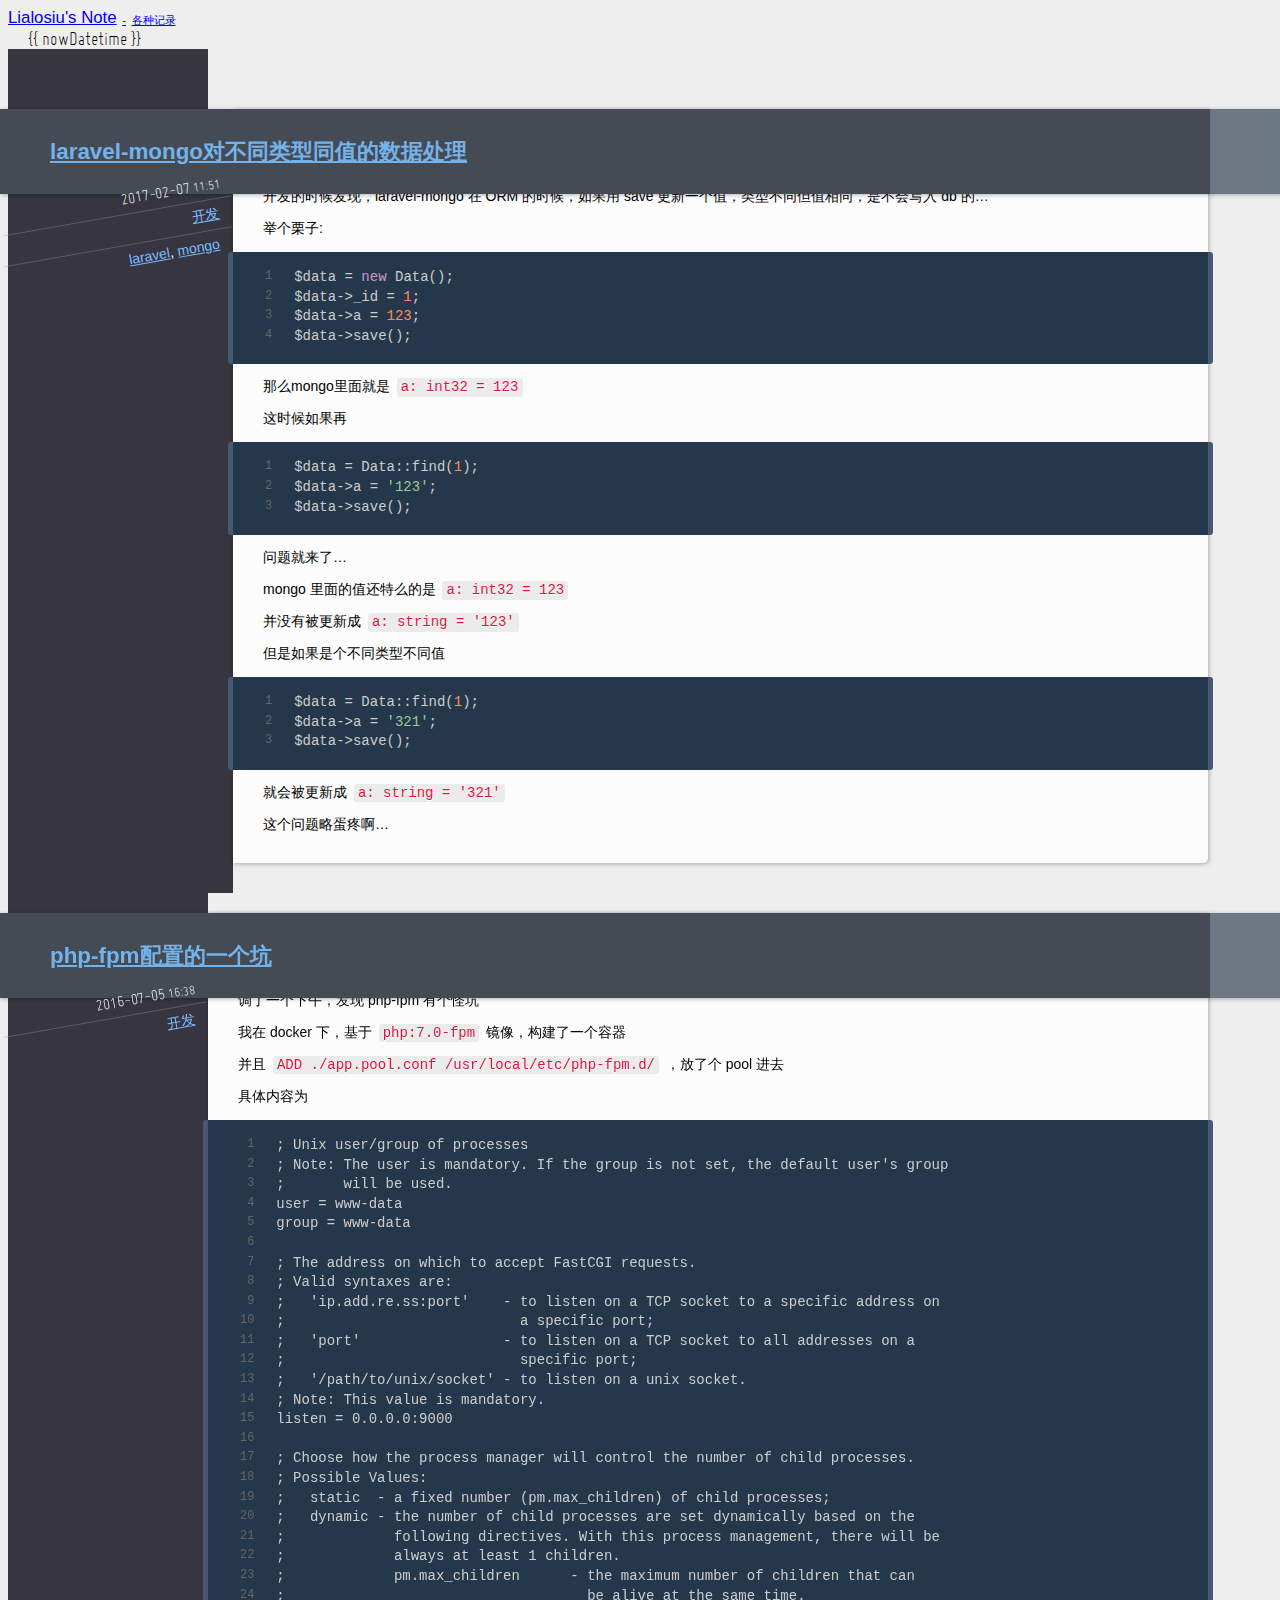
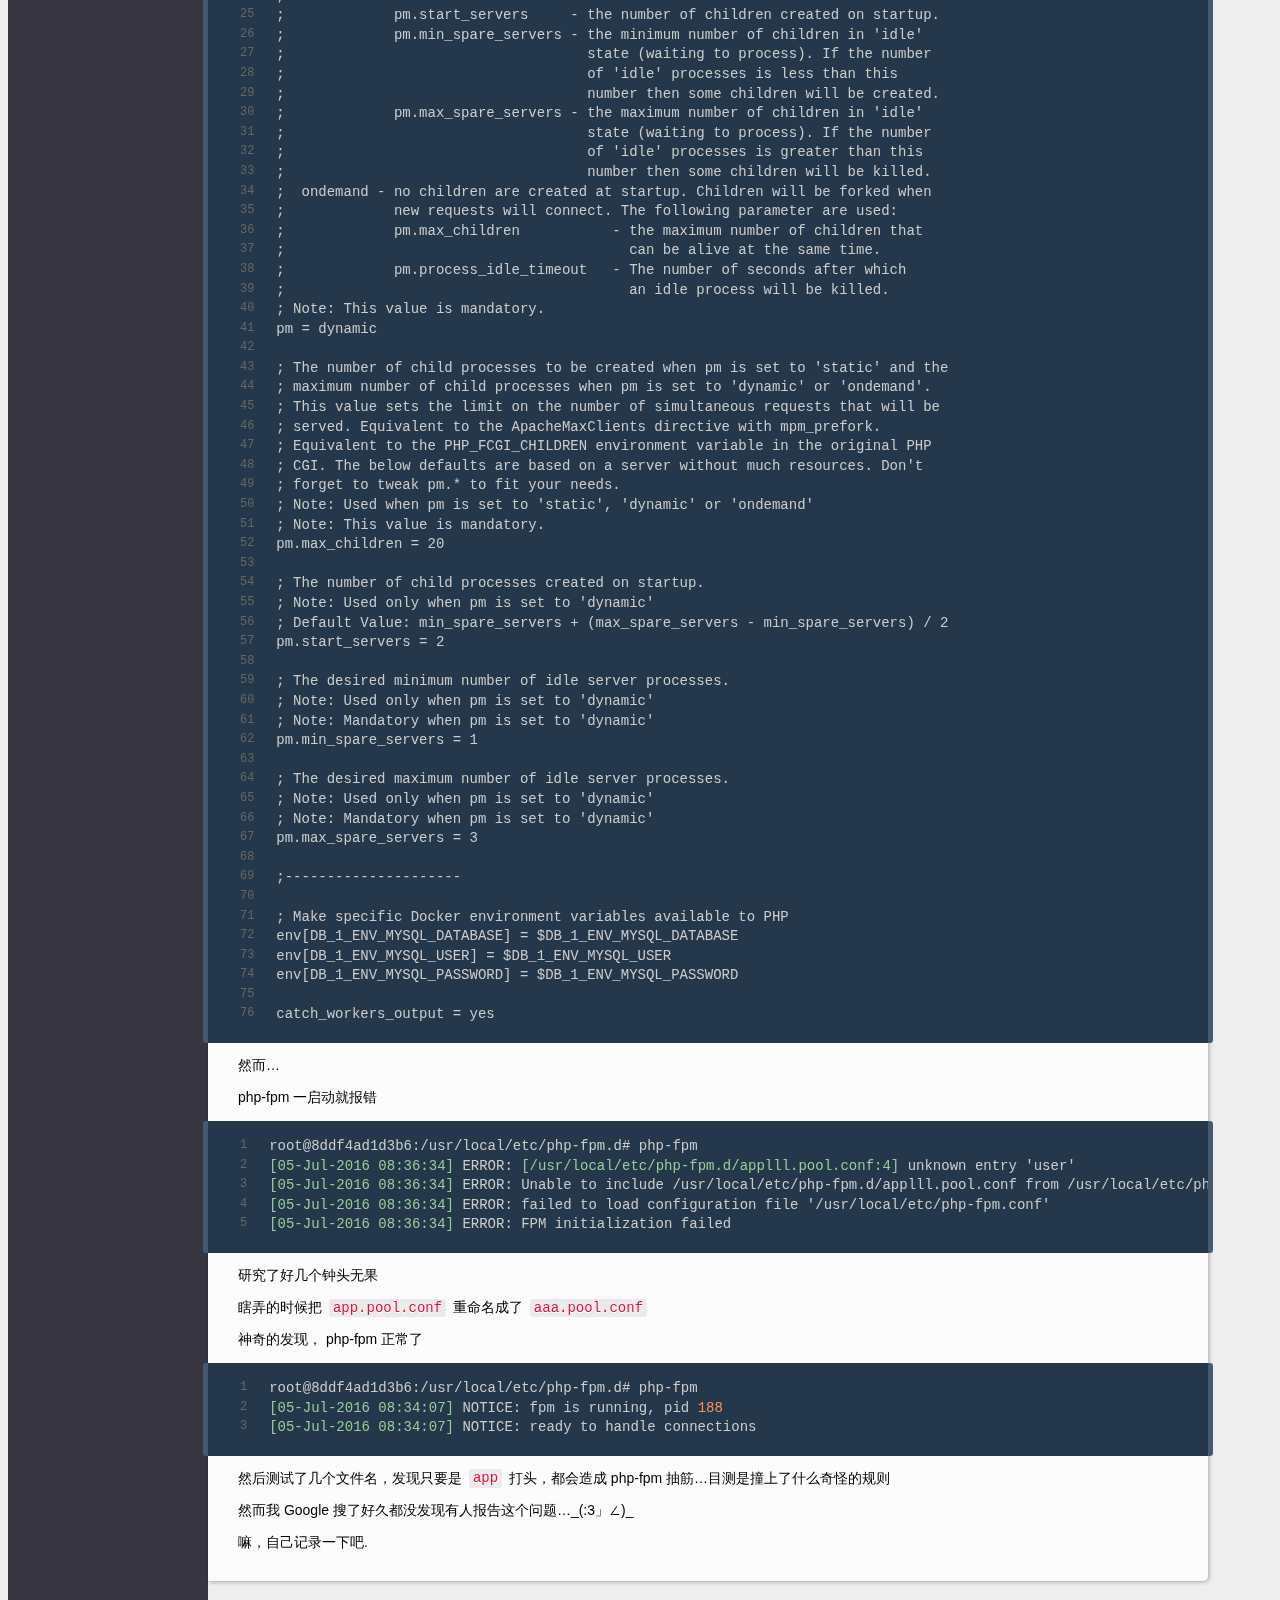
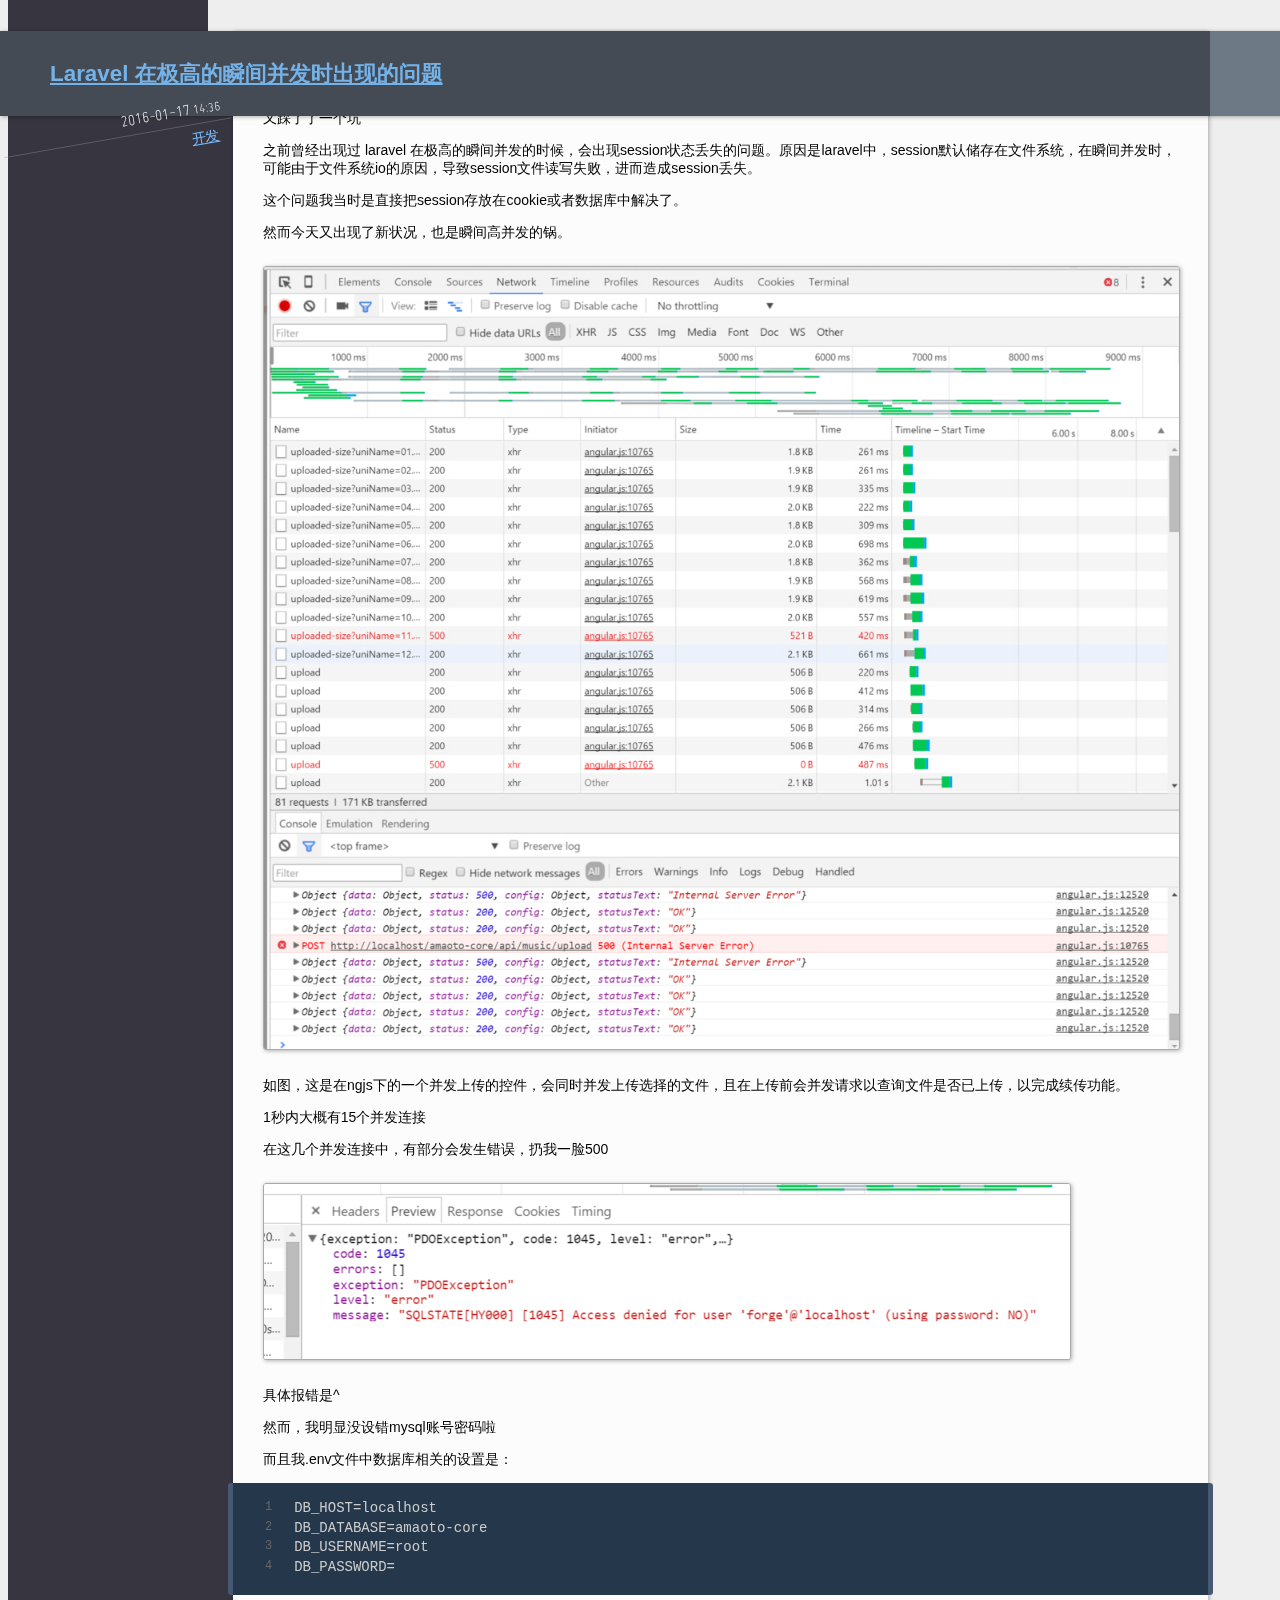
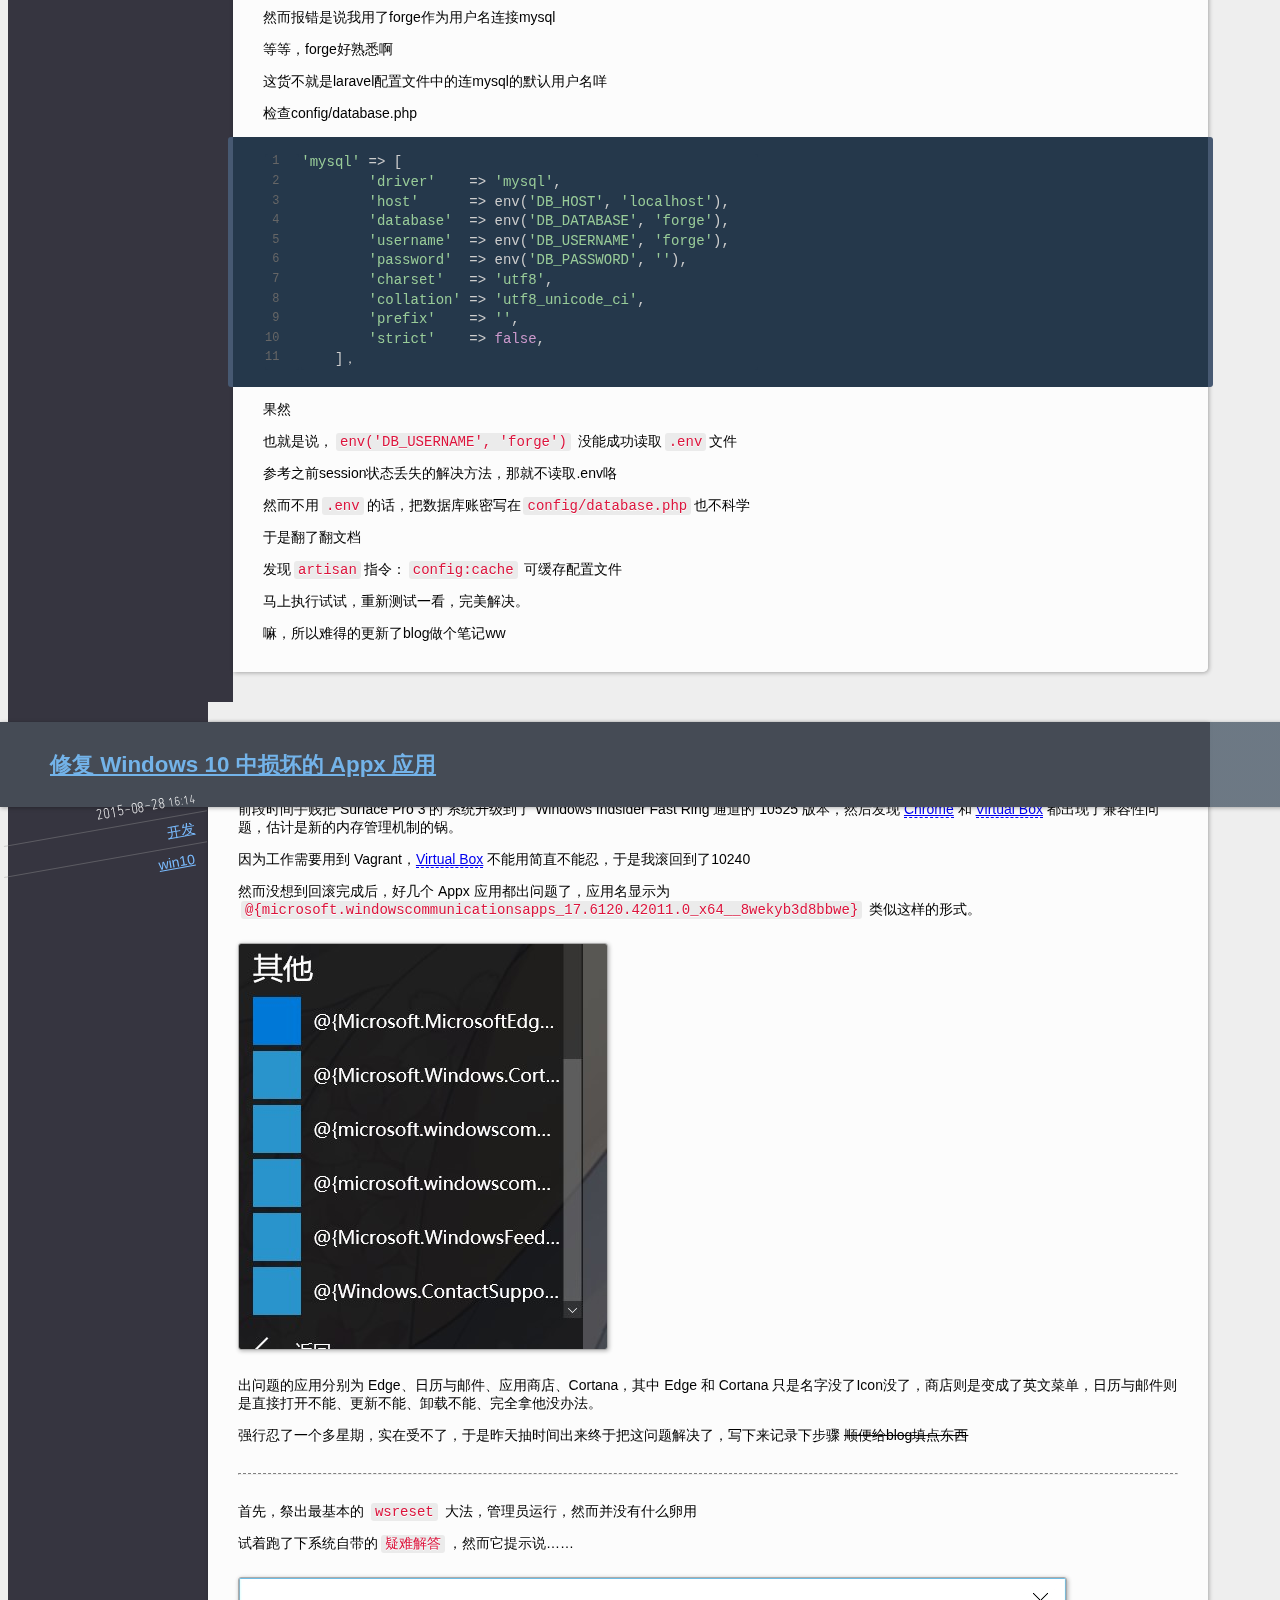
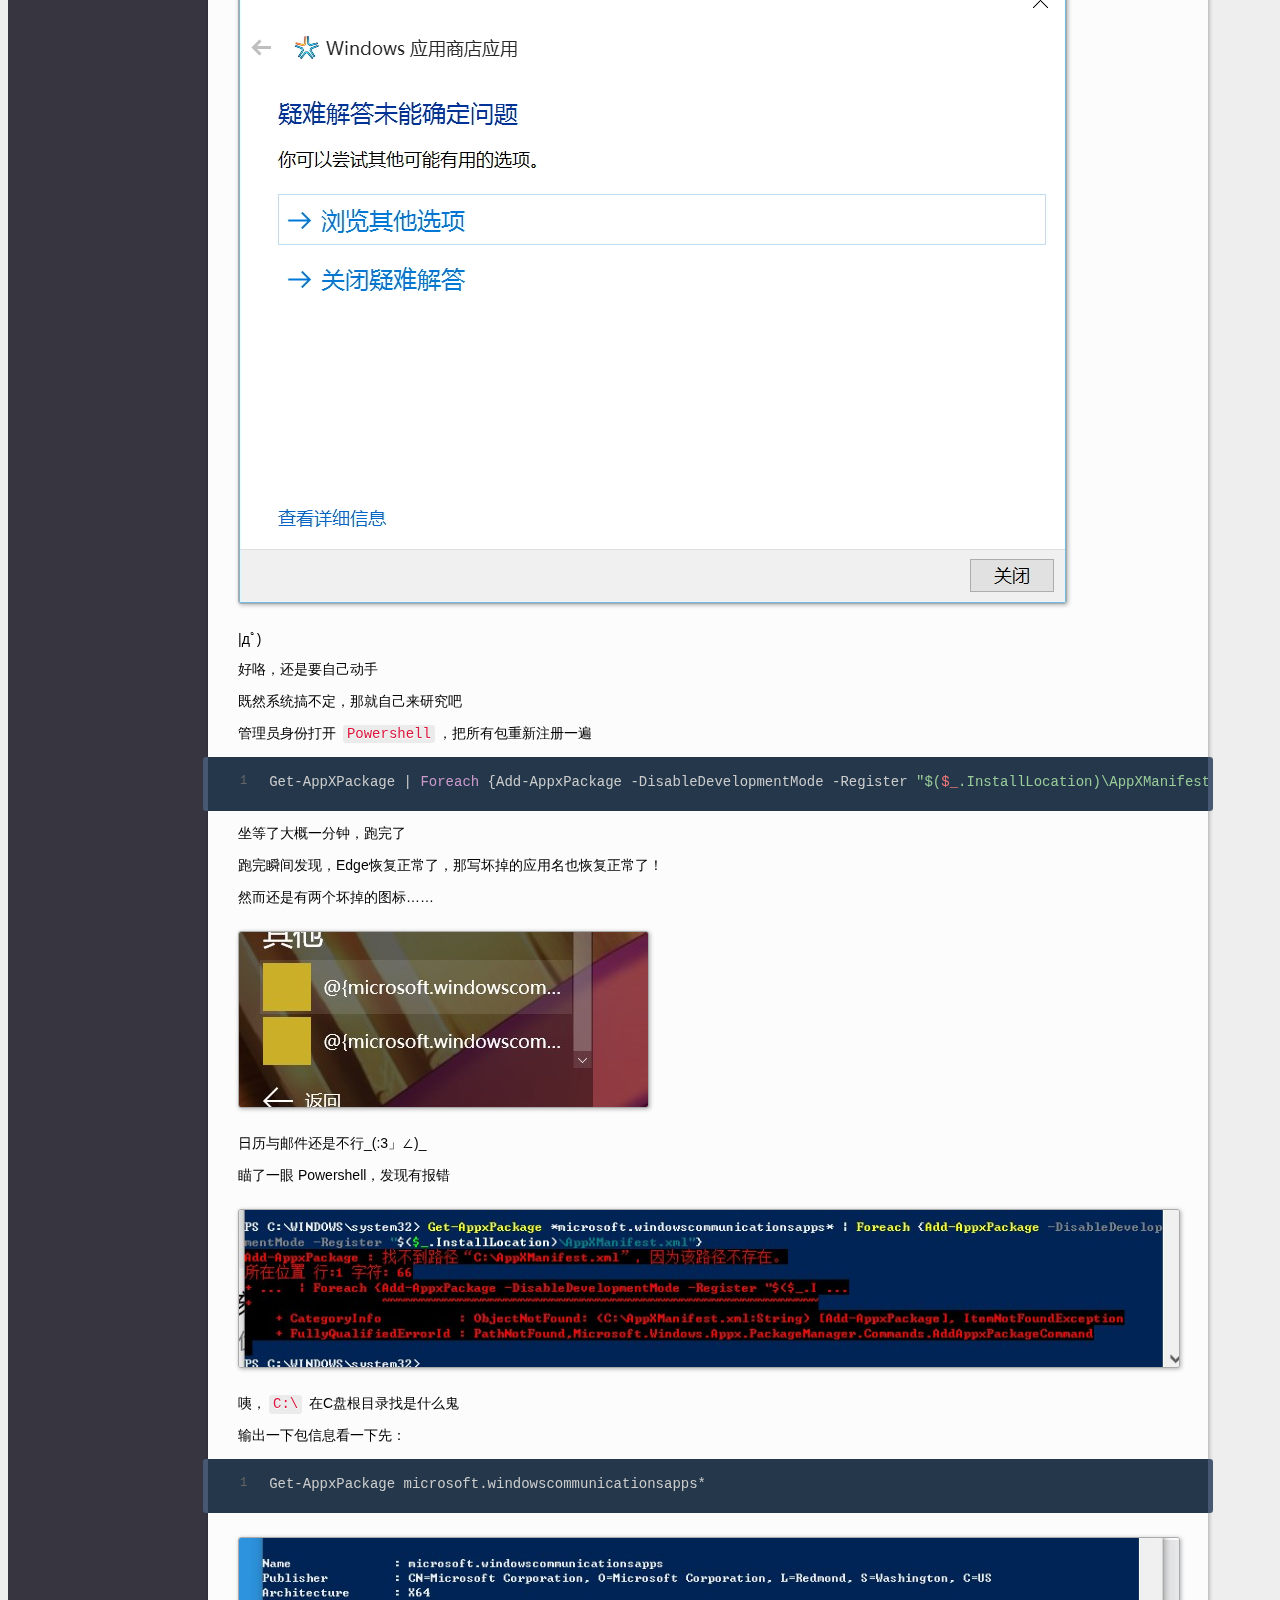
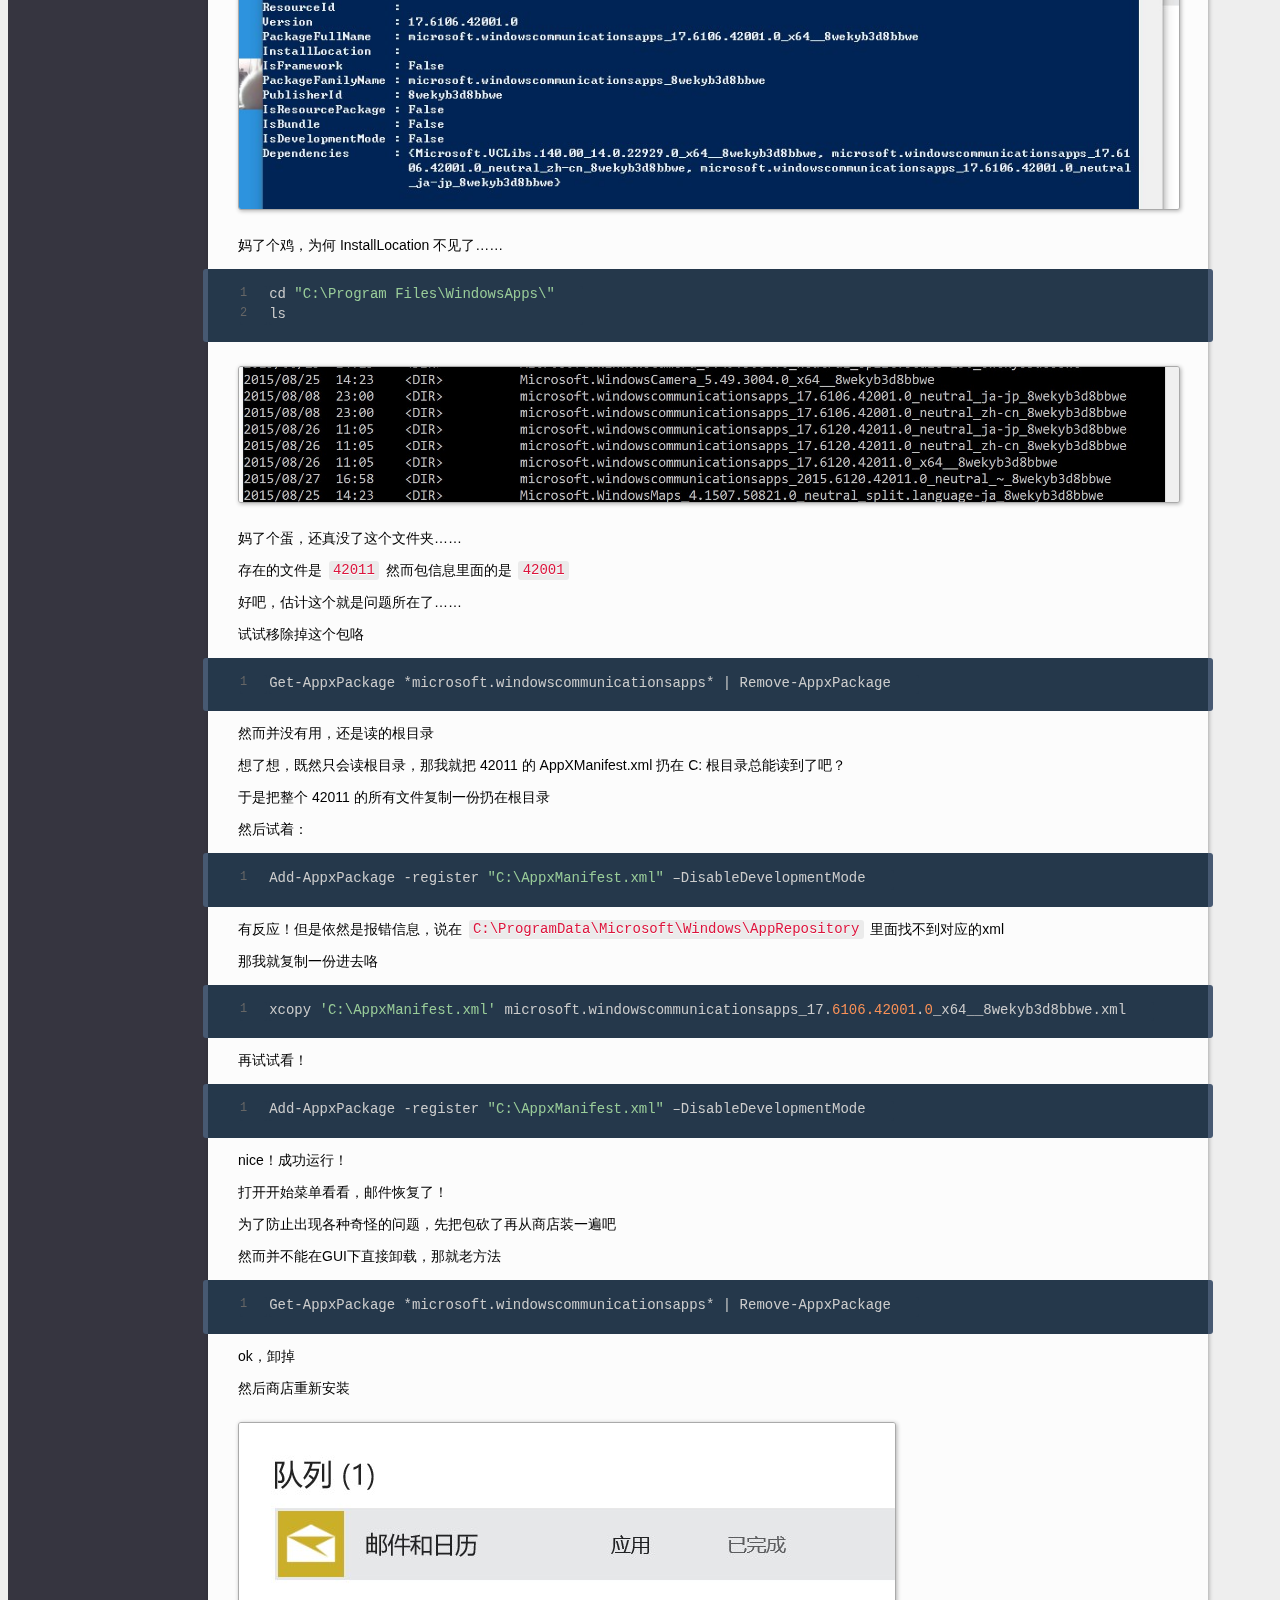
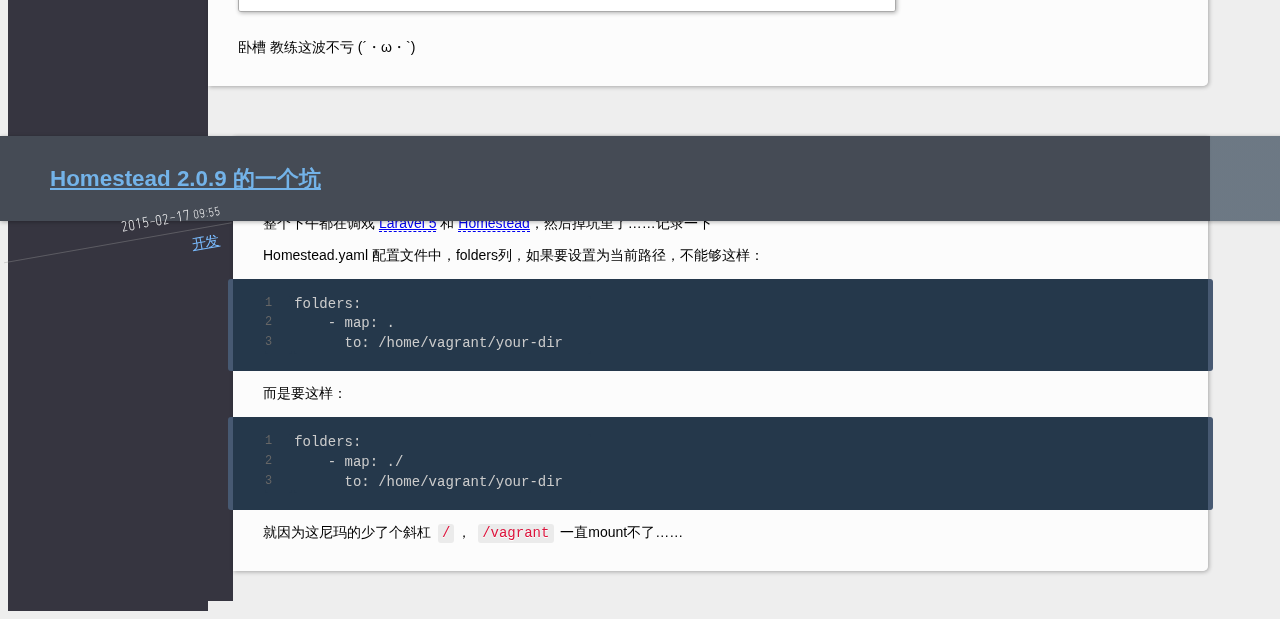
==== commit e3b5a3f6: "Site updated: 2017-02-07 12:02:24" ====
--- a/index.html
+++ b/index.html
@@ -26,6 +26,69 @@
     <div class="body">
         <div class="left-side">
             
+
+<articl class="article article-type-post">
+    <div class="article-meta">
+        <header class="article-header">
+            
+            
+            <h1>
+                <a href="/2017/02/07/laravel-mongo对不同类型同值的数据处理/">laravel-mongo对不同类型同值的数据处理</a>
+            </h1>
+            
+            
+        </header>
+        <div class="article-date rotate">
+            <i class="icon calendar"></i>
+            <time datetime="2017-02-07T03:51:38.000Z">2017-02-07
+                <small>11:51</small>
+            </time>
+        </div>
+        
+        <div class="article-category rotate">
+            <i class="icon book"></i>
+            <a class="article-category-link" href="/categories/开发/">开发</a>
+        </div>
+        
+        
+        <div class="article-tag rotate">
+            <i class="icon tags"></i>
+            <a class="article-tag-link" href="/tags/laravel/">laravel</a>, <a class="article-tag-link" href="/tags/mongo/">mongo</a>
+        </div>
+        
+    </div>
+    <div class="article-inner">
+        
+        
+        
+        <div class="article-entry">
+            
+            <p>开发的时候发现，laravel-mongo 在 ORM 的时候，如果用 save 更新一个值，类型不同但值相同，是不会写入 db 的…</p>
+<p>举个栗子:</p>
+<figure class="highlight php"><table><tr><td class="gutter"><pre><div class="line">1</div><div class="line">2</div><div class="line">3</div><div class="line">4</div></pre></td><td class="code"><pre><div class="line">$data = <span class="keyword">new</span> Data();</div><div class="line">$data-&gt;_id = <span class="number">1</span>;</div><div class="line">$data-&gt;a = <span class="number">123</span>;</div><div class="line">$data-&gt;save();</div></pre></td></tr></table></figure>
+<p>那么mongo里面就是  <code>a: int32 = 123</code></p>
+<p>这时候如果再</p>
+<figure class="highlight php"><table><tr><td class="gutter"><pre><div class="line">1</div><div class="line">2</div><div class="line">3</div></pre></td><td class="code"><pre><div class="line">$data = Data::find(<span class="number">1</span>);</div><div class="line">$data-&gt;a = <span class="string">'123'</span>;</div><div class="line">$data-&gt;save();</div></pre></td></tr></table></figure>
+<p>问题就来了…</p>
+<p>mongo 里面的值还特么的是  <code>a: int32 = 123</code></p>
+<p>并没有被更新成 <code>a: string = &#39;123&#39;</code></p>
+<p>但是如果是个不同类型不同值</p>
+<figure class="highlight php"><table><tr><td class="gutter"><pre><div class="line">1</div><div class="line">2</div><div class="line">3</div></pre></td><td class="code"><pre><div class="line">$data = Data::find(<span class="number">1</span>);</div><div class="line">$data-&gt;a = <span class="string">'321'</span>;</div><div class="line">$data-&gt;save();</div></pre></td></tr></table></figure>
+<p>就会被更新成 <code>a: string = &#39;321&#39;</code></p>
+<p>这个问题略蛋疼啊…</p>
+
+            
+        </div>
+        <footer class="article-footer">
+            <!--<a data-url="http://lialosiu.com/2017/02/07/laravel-mongo对不同类型同值的数据处理/" data-id="ciyv02xmu00011kyzi92l0gc8"-->
+               <!--class="article-share-link">share</a>-->
+            
+        </footer>
+    </div>
+    
+</articl>
+
+
 
 <articl class="article article-type-post">
     <div class="article-meta">
@@ -77,7 +140,7 @@
             
         </div>
         <footer class="article-footer">
-            <!--<a data-url="http://lialosiu.com/2016/07/05/php-fpm配置的一个坑/" data-id="ciyn25i310004ygyzutb5bv4u"-->
+            <!--<a data-url="http://lialosiu.com/2016/07/05/php-fpm配置的一个坑/" data-id="ciyv02xn900051kyzpu4k2h8e"-->
                <!--class="article-share-link">share</a>-->
             
         </footer>
@@ -148,7 +211,7 @@
             
         </div>
         <footer class="article-footer">
-            <!--<a data-url="http://lialosiu.com/2016/01/17/laravel在极高的瞬间并发时出现的问题/" data-id="ciyn25i330006ygyz6rc8dpba"-->
+            <!--<a data-url="http://lialosiu.com/2016/01/17/laravel在极高的瞬间并发时出现的问题/" data-id="ciyv02xmz00041kyzrevha6fq"-->
                <!--class="article-share-link">share</a>-->
             
         </footer>
@@ -251,7 +314,7 @@
             
         </div>
         <footer class="article-footer">
-            <!--<a data-url="http://lialosiu.com/2015/08/28/修复windows10中损坏的appx应用/" data-id="ciyn25i300003ygyzur49psvh"-->
+            <!--<a data-url="http://lialosiu.com/2015/08/28/修复windows10中损坏的appx应用/" data-id="ciyv02xmq00001kyz0otkq5io"-->
                <!--class="article-share-link">share</a>-->
             
         </footer>
@@ -302,7 +365,7 @@
             
         </div>
         <footer class="article-footer">
-            <!--<a data-url="http://lialosiu.com/2015/02/17/homestead2.0.9的一个坑/" data-id="ciyn25i2i0000ygyz837npmmg"-->
+            <!--<a data-url="http://lialosiu.com/2015/02/17/homestead2.0.9的一个坑/" data-id="ciyv02xnh000h1kyzgf1apy2l"-->
                <!--class="article-share-link">share</a>-->
             
         </footer>
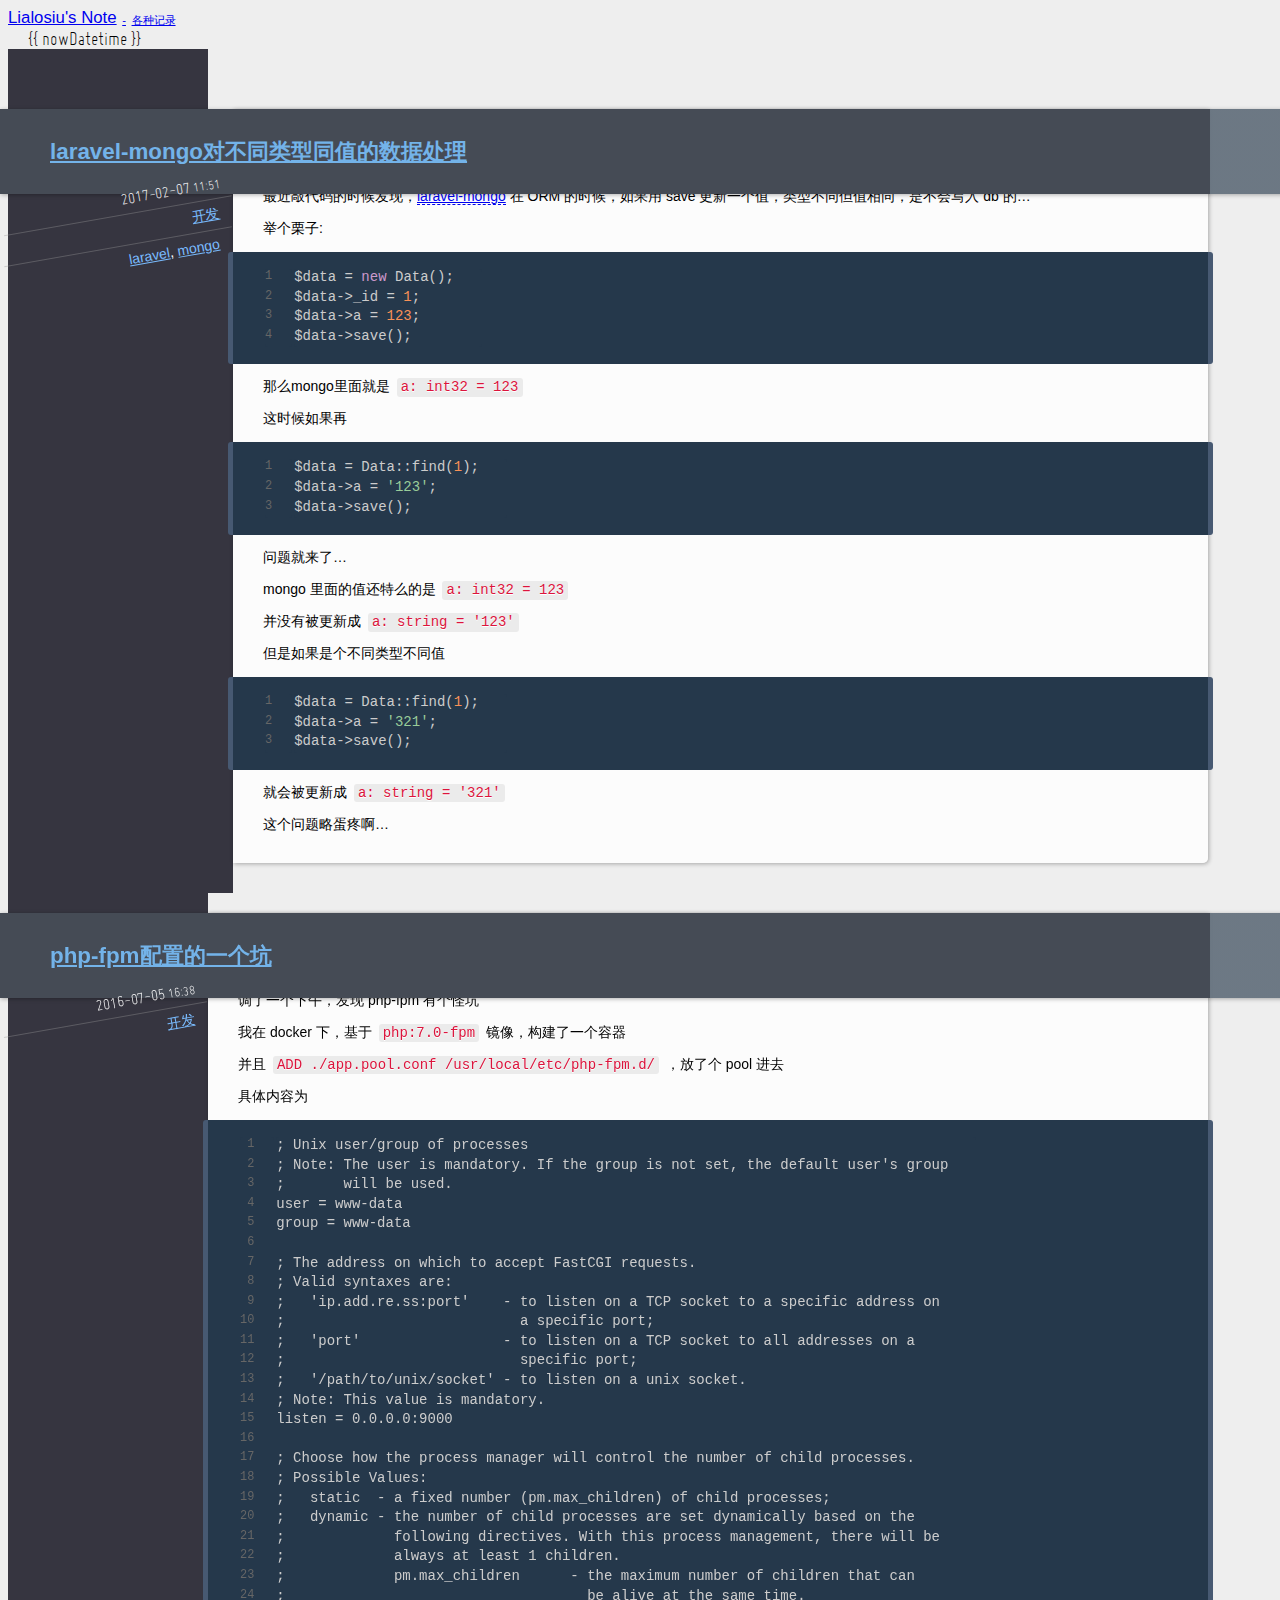
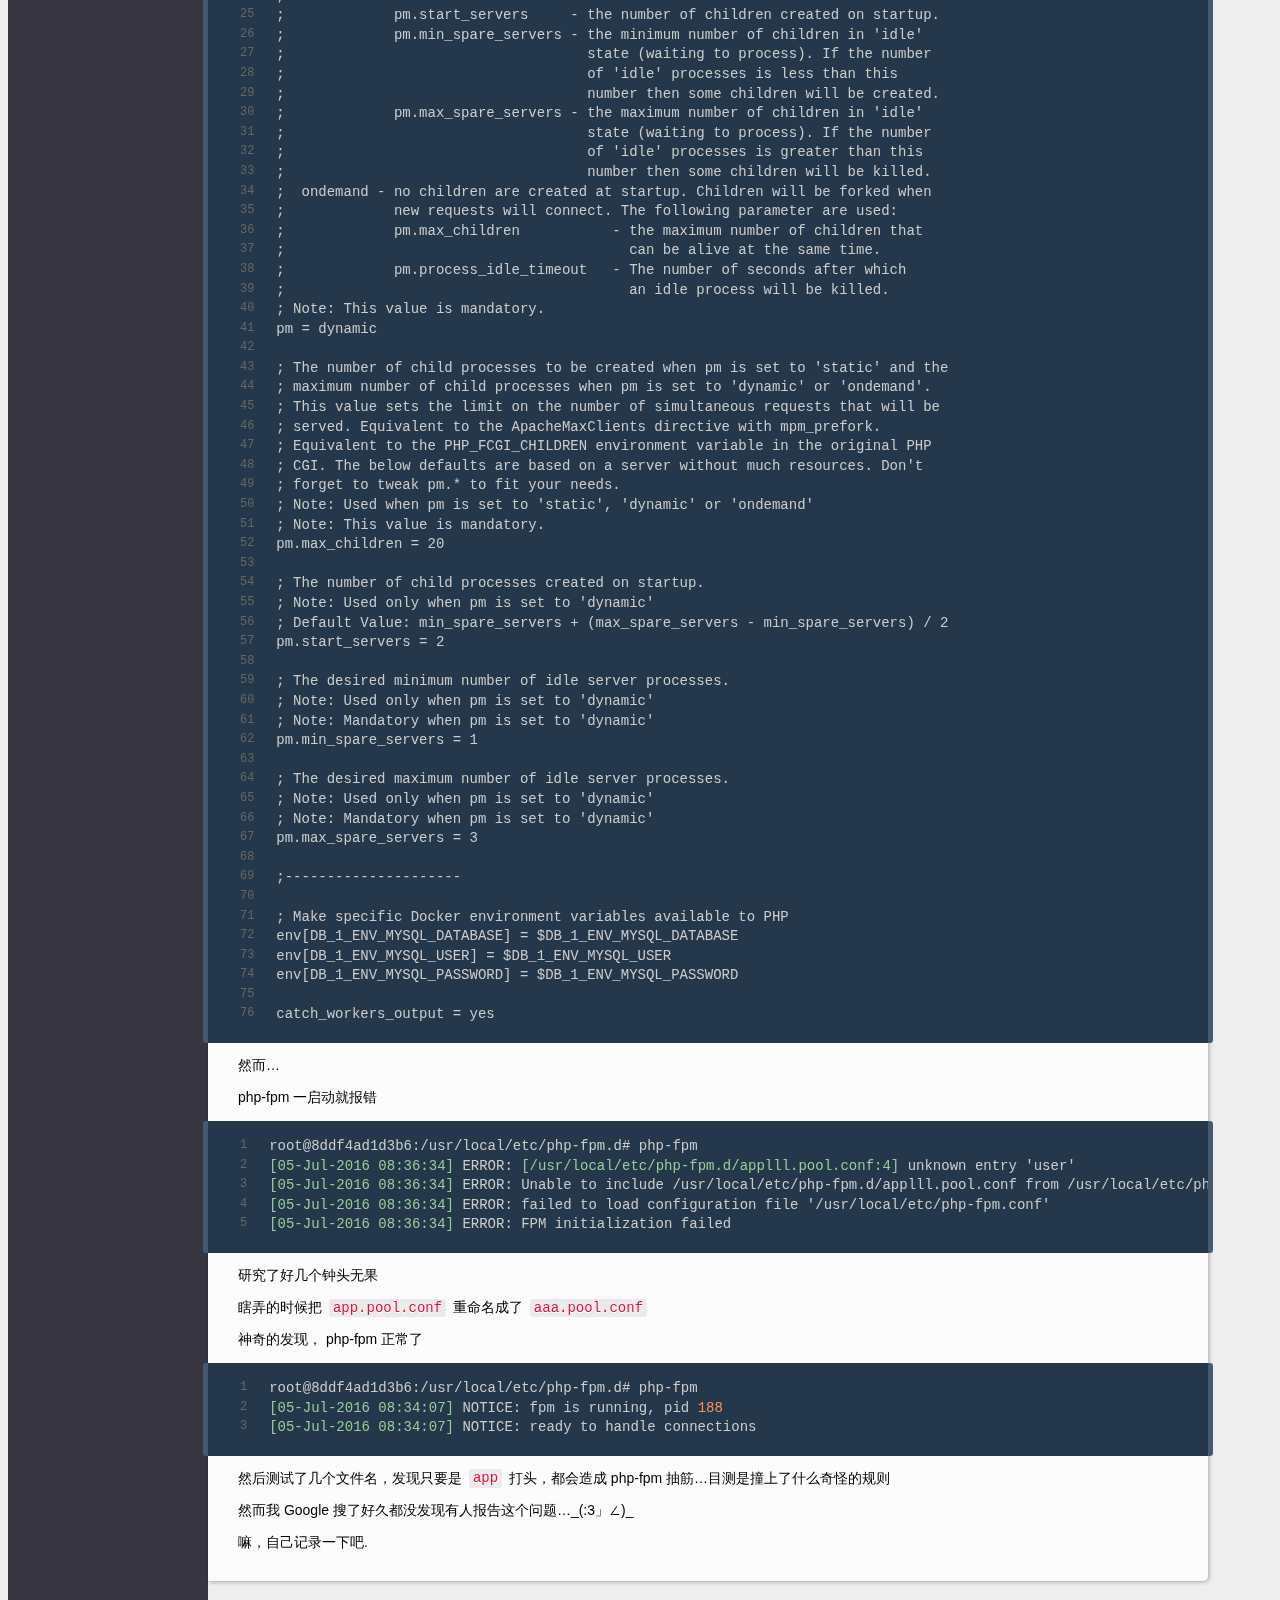
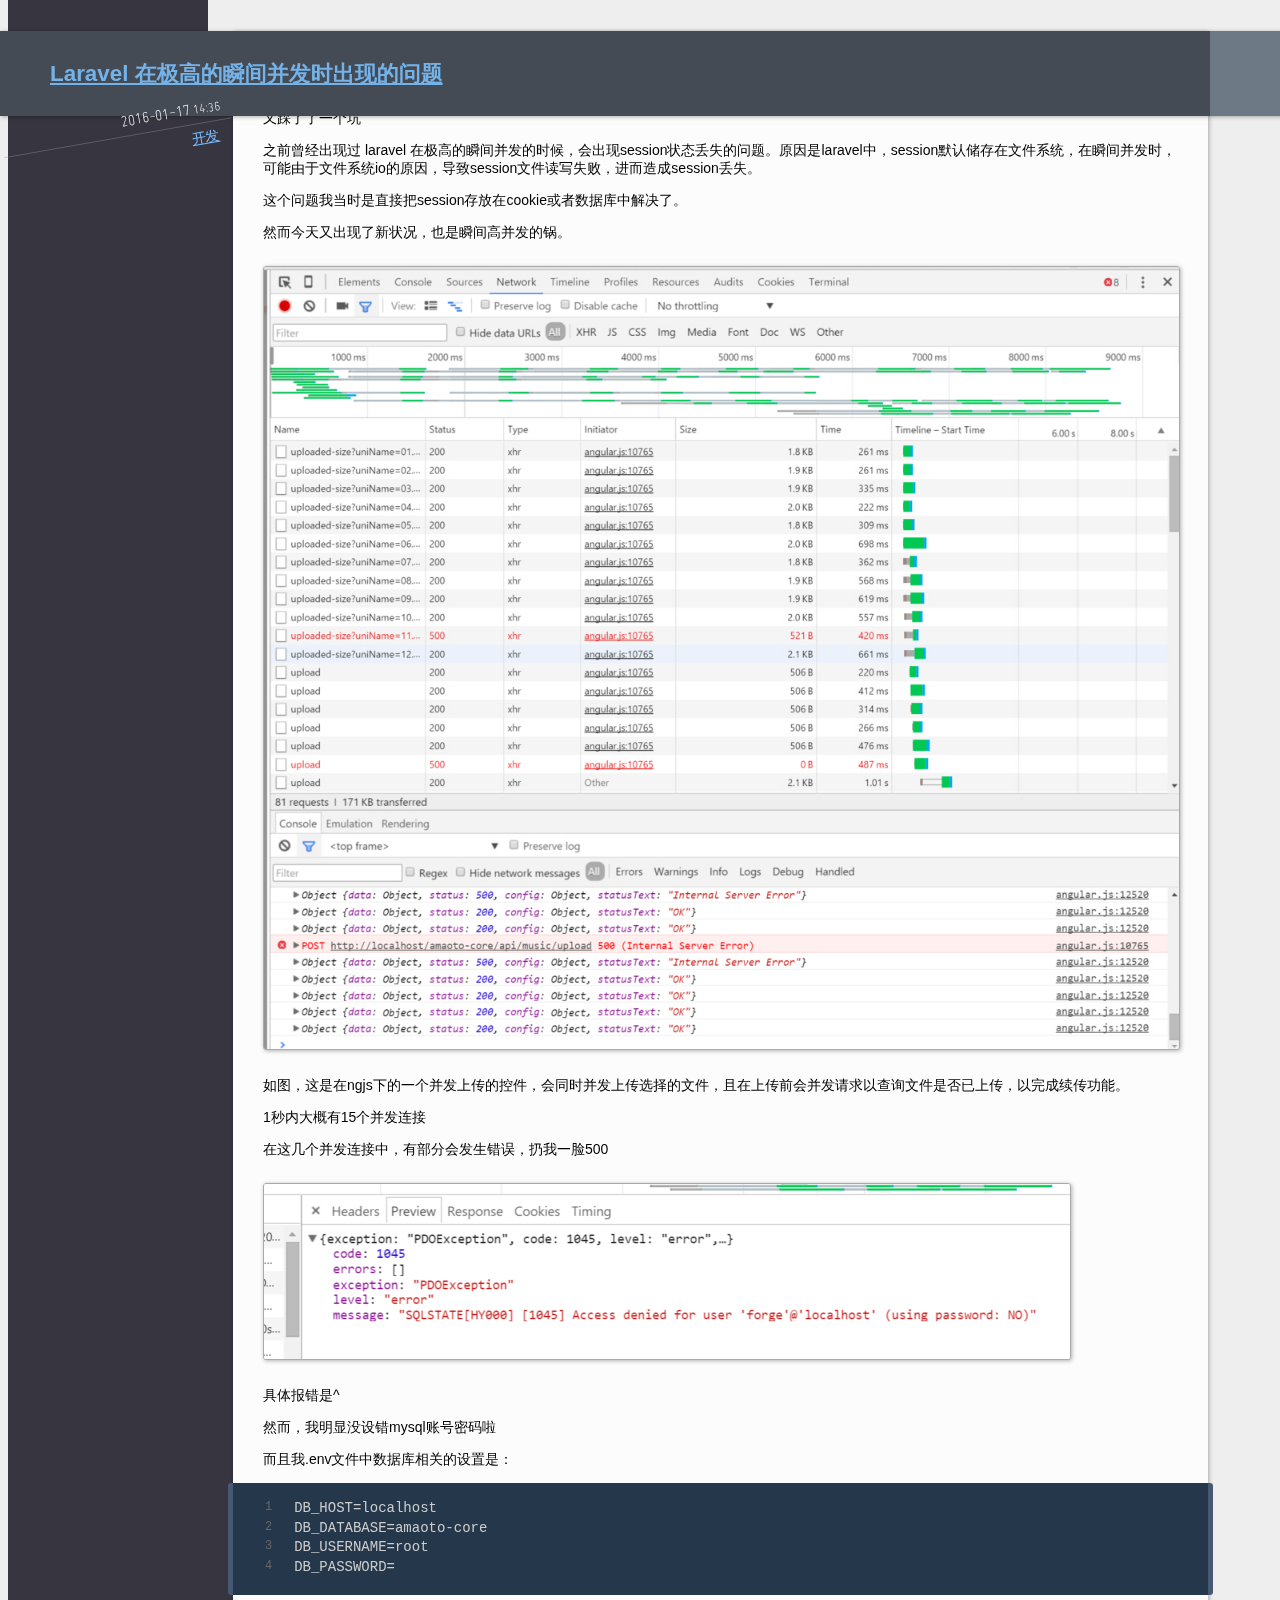
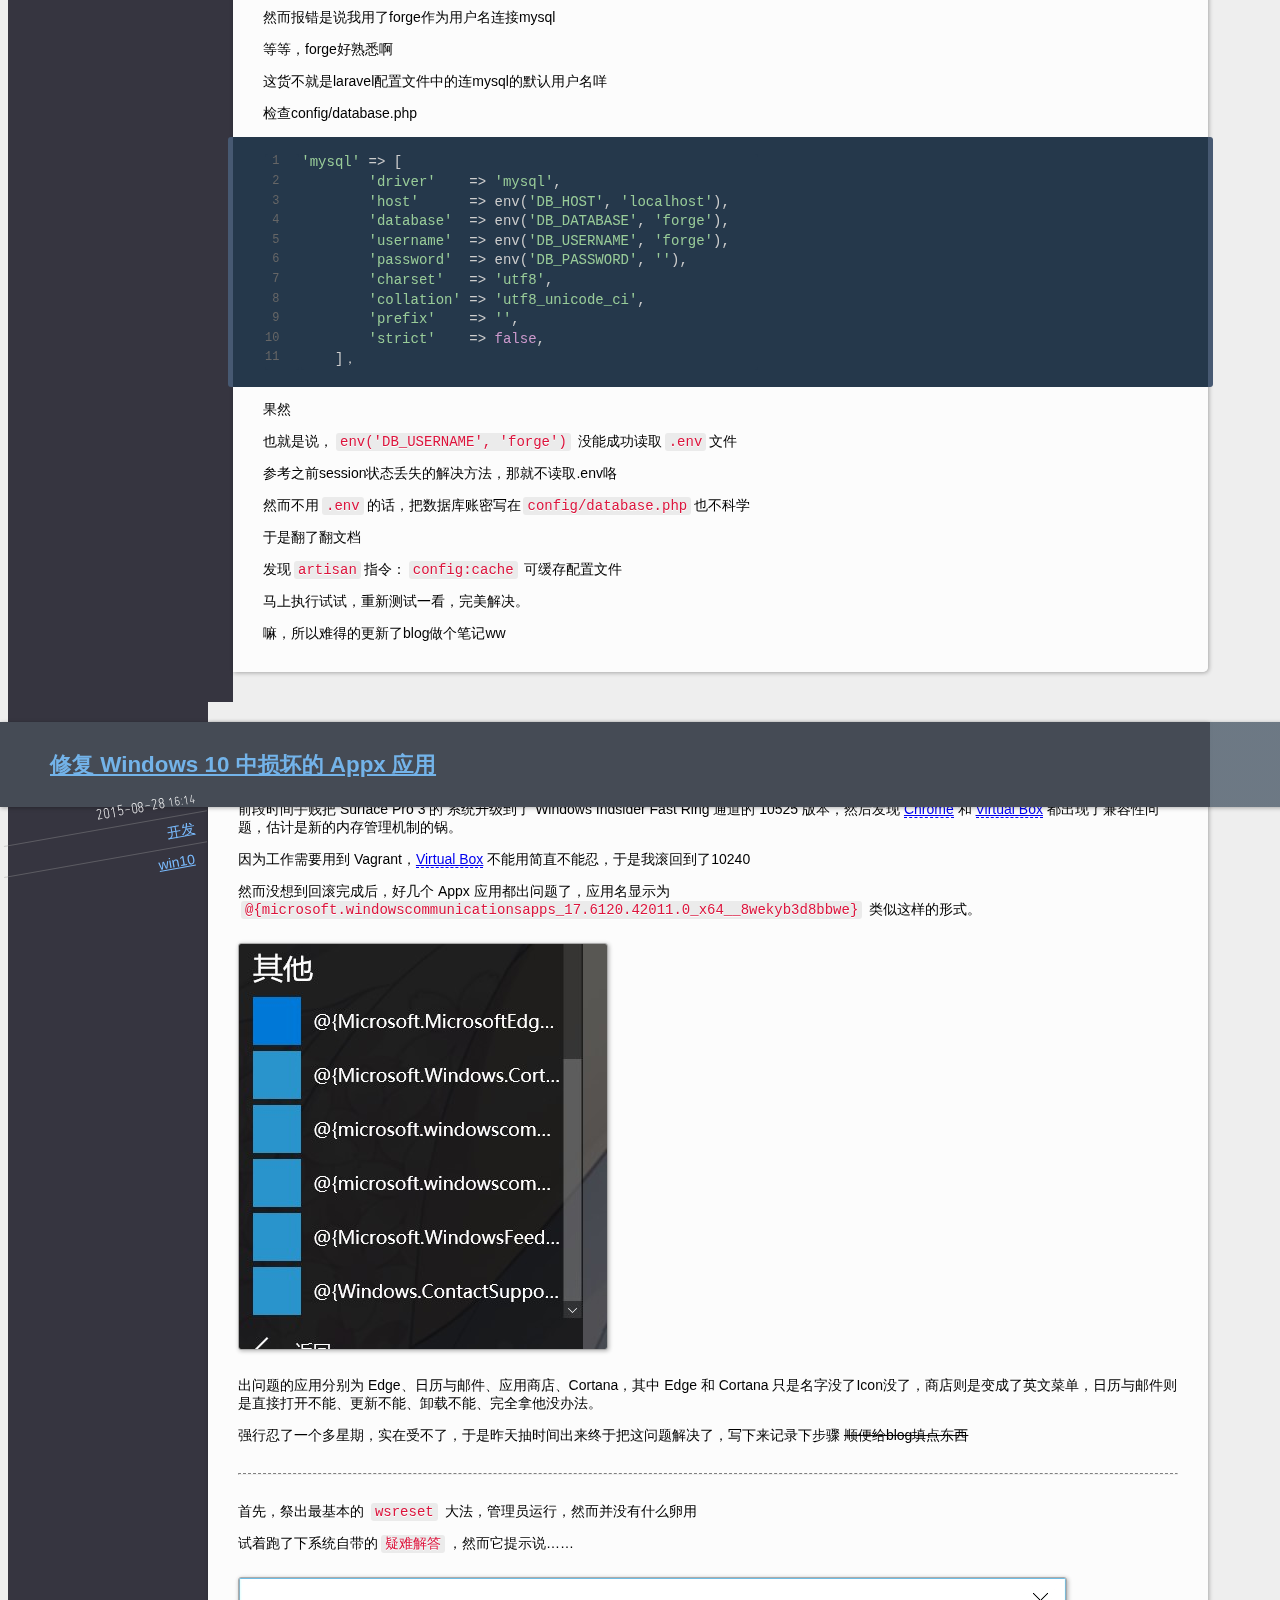
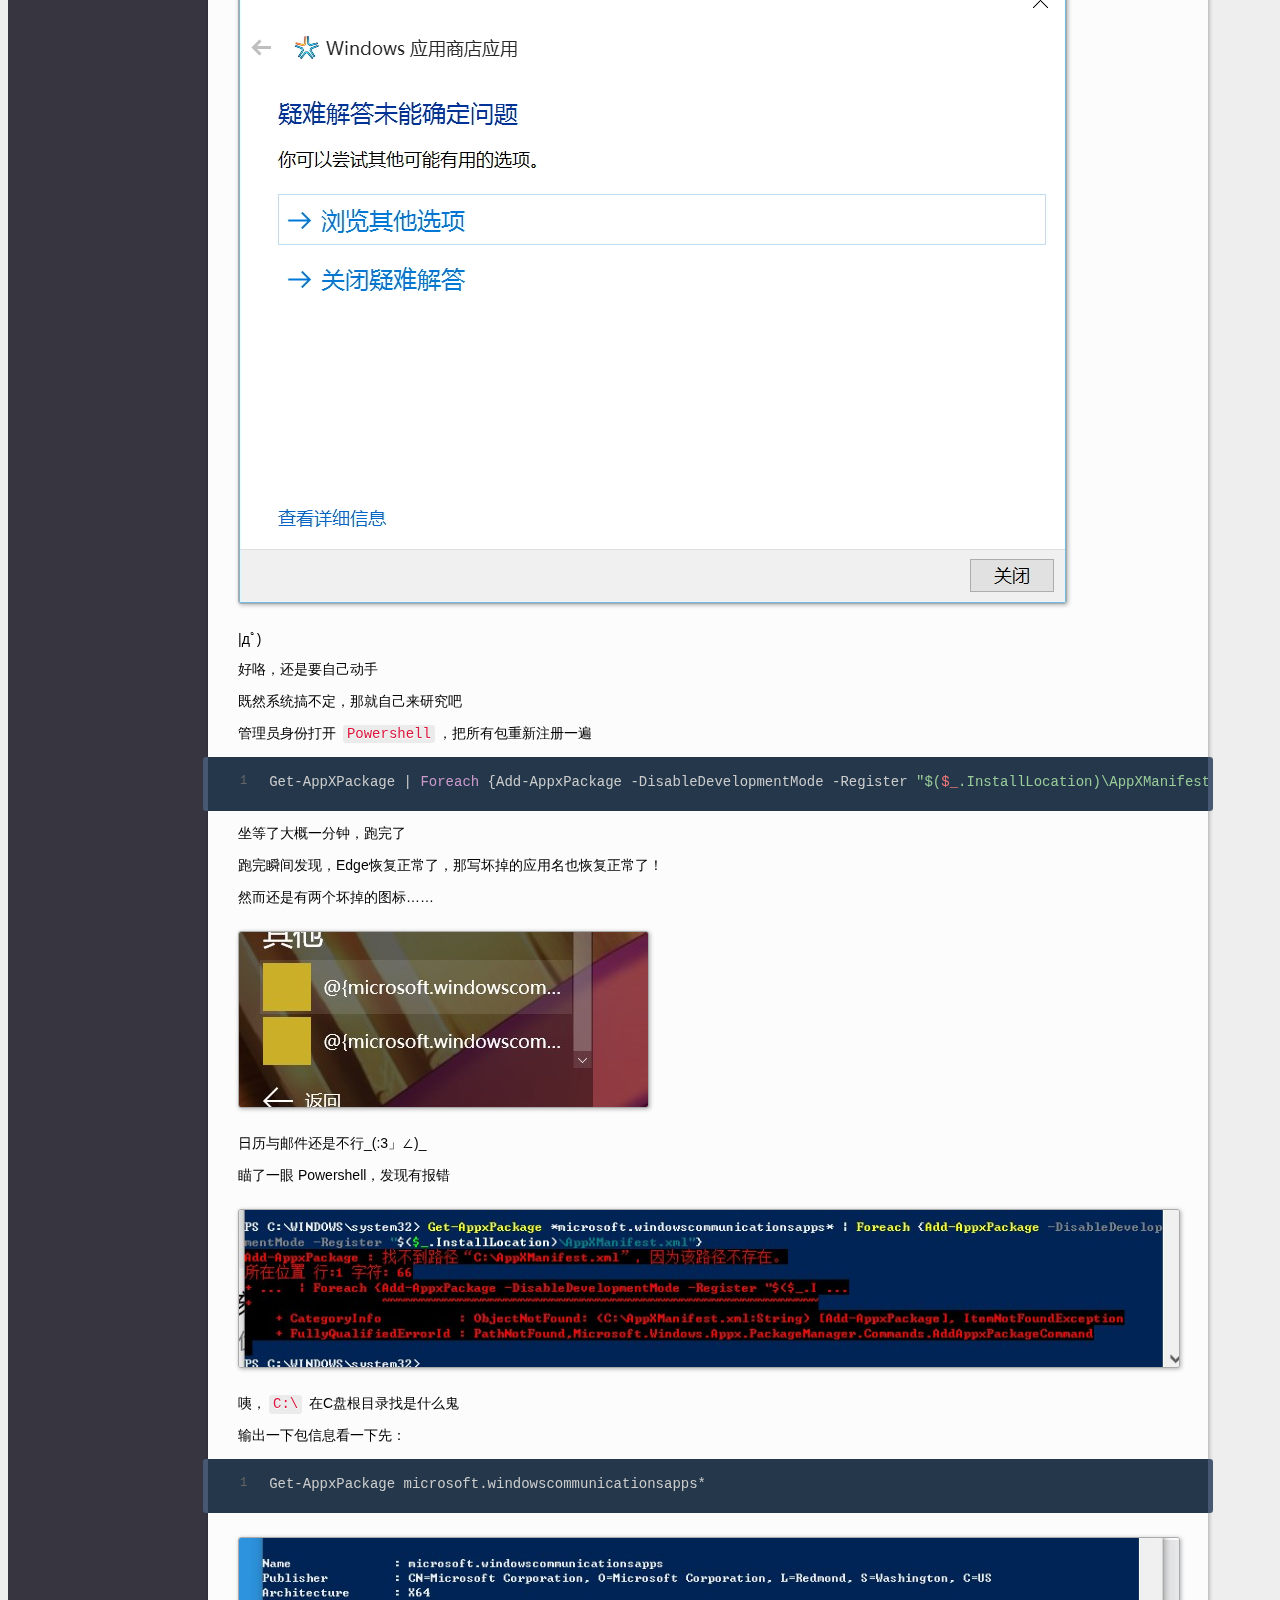
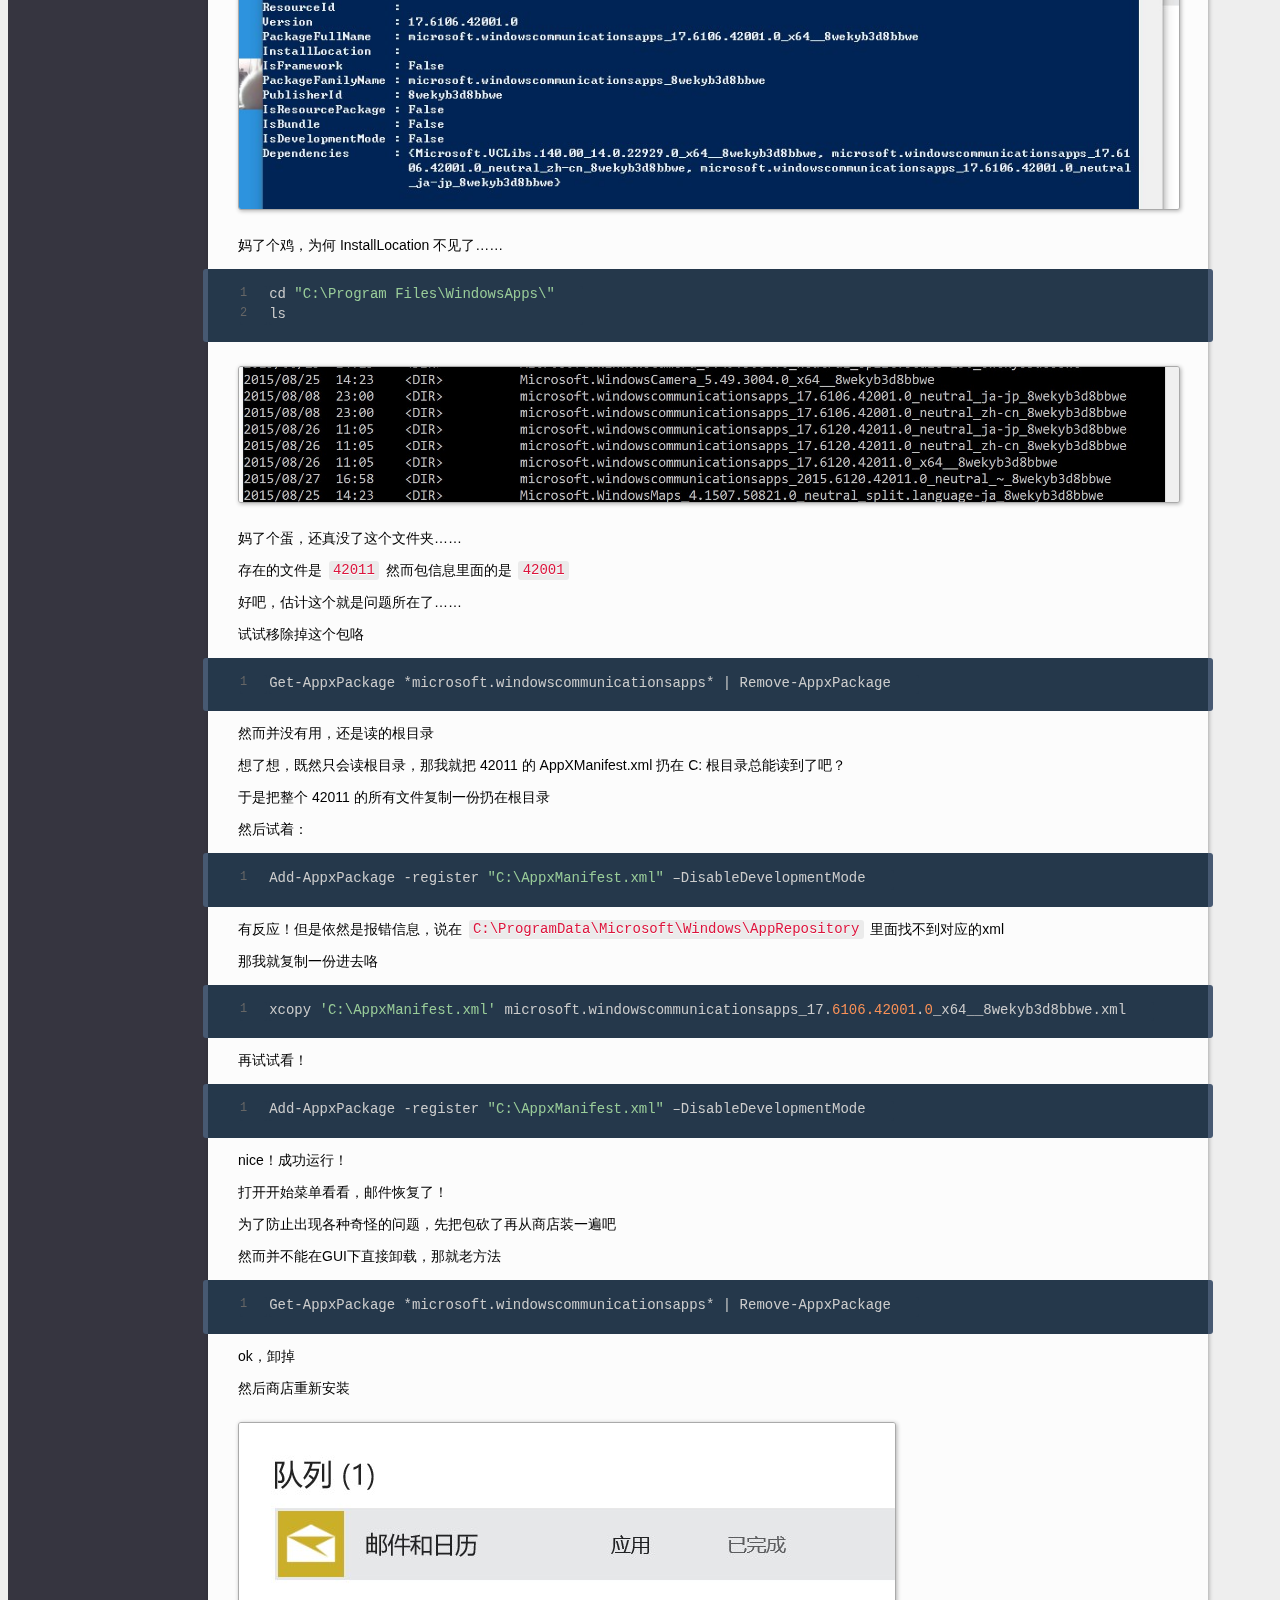
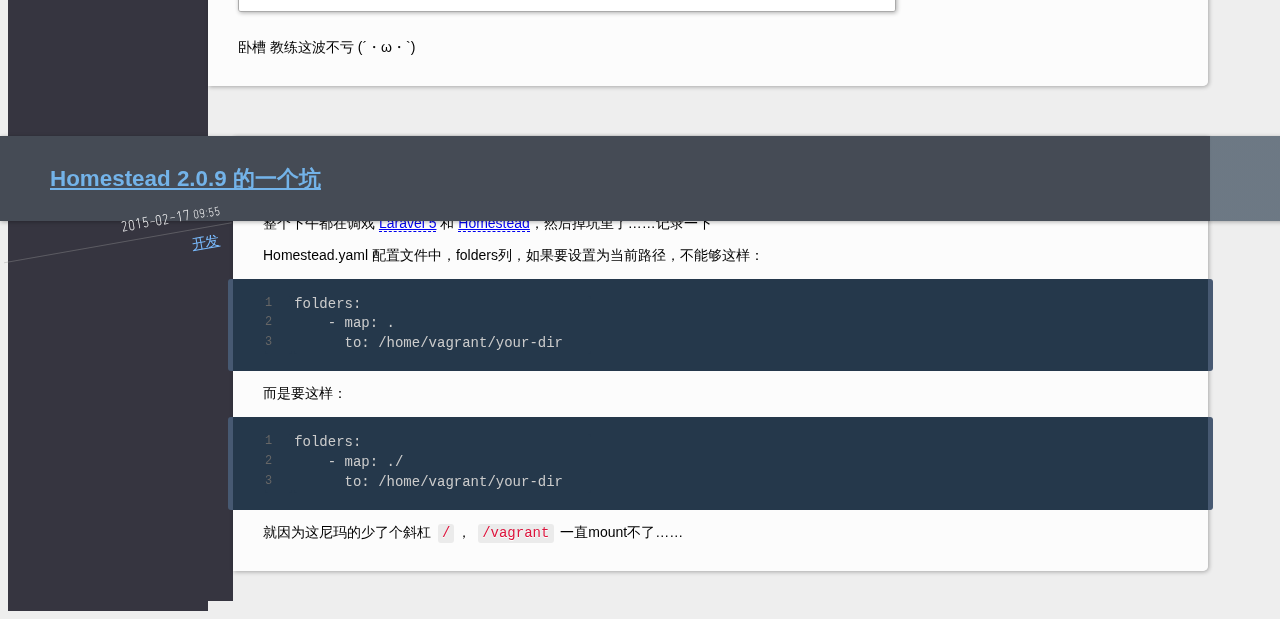
==== commit 0c4e3ec6: "Site updated: 2017-02-07 16:14:18" ====
--- a/index.html
+++ b/index.html
@@ -63,7 +63,7 @@
         
         <div class="article-entry">
             
-            <p>开发的时候发现，laravel-mongo 在 ORM 的时候，如果用 save 更新一个值，类型不同但值相同，是不会写入 db 的…</p>
+            <p>最近敲代码的时候发现，<a href="https://github.com/jenssegers/laravel-mongodb" target="_blank" rel="external">laravel-mongo</a> 在 ORM 的时候，如果用 save 更新一个值，类型不同但值相同，是不会写入 db 的…</p>
 <p>举个栗子:</p>
 <figure class="highlight php"><table><tr><td class="gutter"><pre><div class="line">1</div><div class="line">2</div><div class="line">3</div><div class="line">4</div></pre></td><td class="code"><pre><div class="line">$data = <span class="keyword">new</span> Data();</div><div class="line">$data-&gt;_id = <span class="number">1</span>;</div><div class="line">$data-&gt;a = <span class="number">123</span>;</div><div class="line">$data-&gt;save();</div></pre></td></tr></table></figure>
 <p>那么mongo里面就是  <code>a: int32 = 123</code></p>
